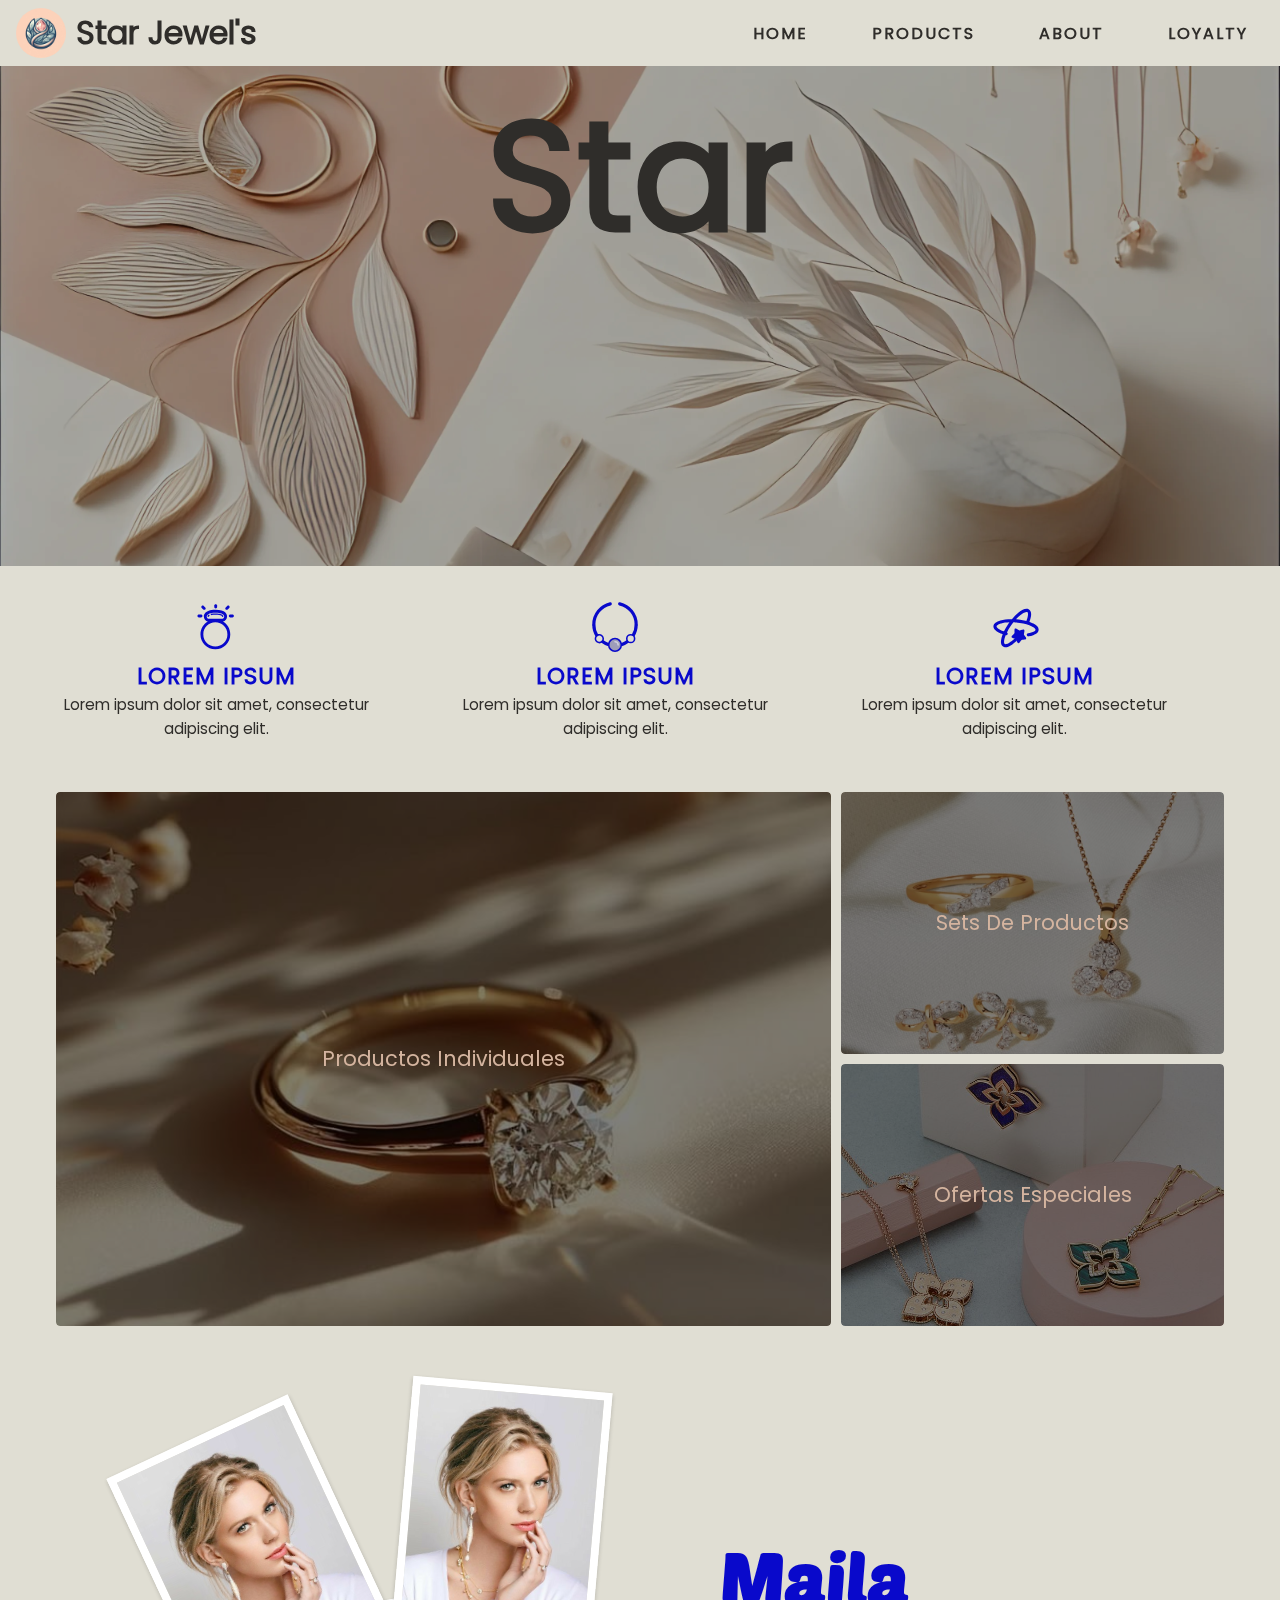
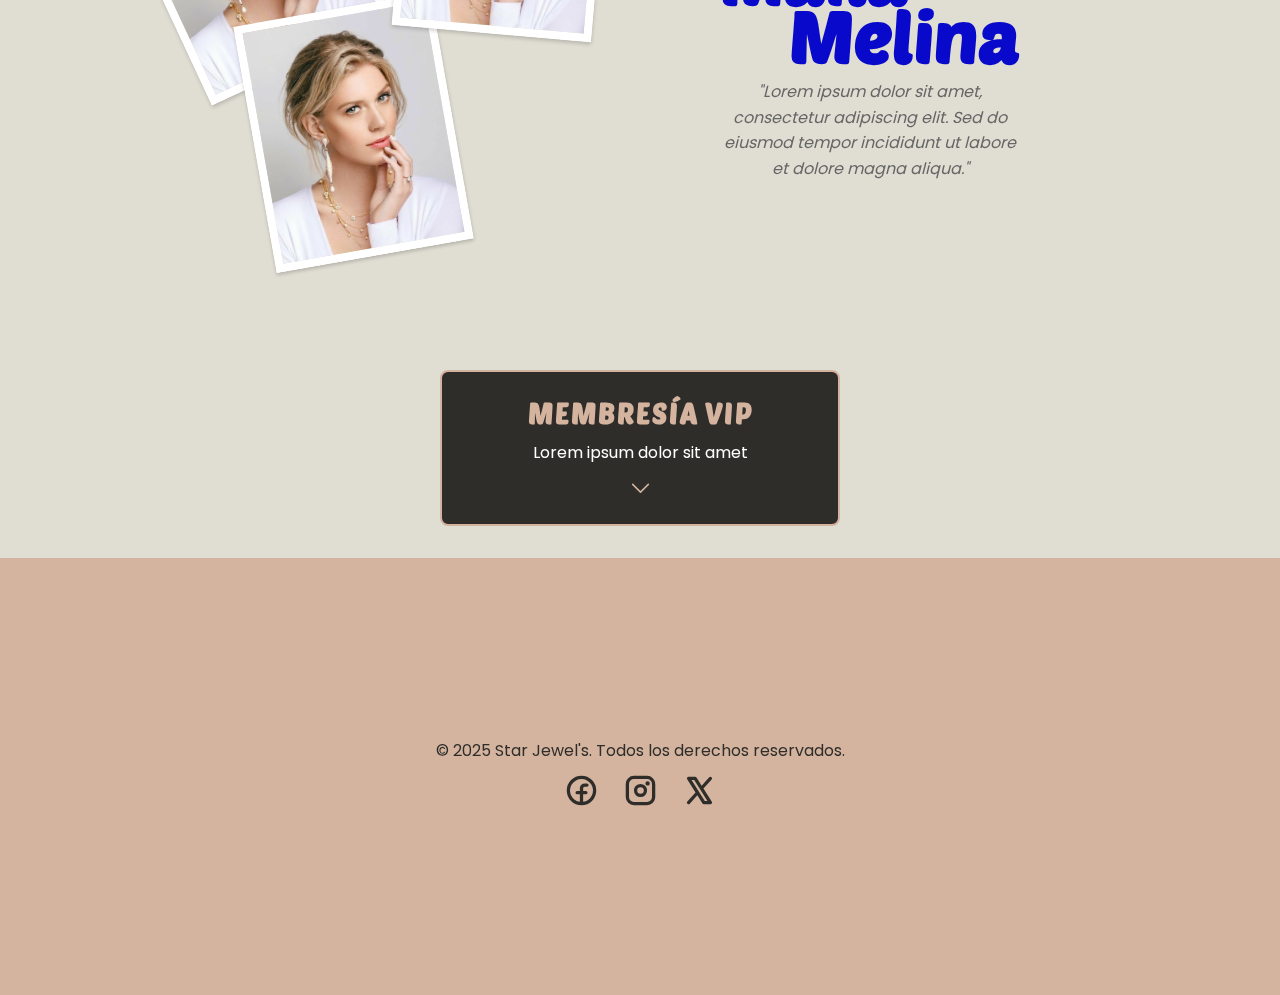
==== index.html @ e68d8ea3 "first commit" ====
<!DOCTYPE html>
<html lang="es">
	<head>
		<meta charset="UTF-8" />
		<meta name="viewport" content="width=device-width, initial-scale=1.0" />
		<meta property="og:title" content="Star Jewel's" />
		<meta property="og:description" content="Glamour at 100%" />
		<meta property="og:type" content="website" />
		<meta property="og:image" content="./assets/logo.png" />
		<link rel="icon" type="image/png" href="./assets/logo.png" />
		<link rel="apple-touch-icon" sizes="180x180" href="./assets/logo.png" />
		<link rel="stylesheet" href="style/style.css" />
		<title>Star Jewel's</title>
	</head>
	<body id="body">
		<nav class="nav">
			<a href="./index.html" class="nav-icon-wrapper">
				<img src="./assets/logo.png" class="nav-icon" />
				<h1 class="nav-title">Star Jewel's</h1>
			</a>
			<button id="toggle-btn" class="toggle-btn">
				<span class="bar"></span>
				<span class="bar"></span>
				<span class="bar"></span>
			</button>
			<ul class="nav-links">
				<li>
					<a href="#home" class="nav-link"><p>home</p></a>
				</li>
				<li>
					<a href="#products" class="nav-link"><p>products</p></a>
				</li>
				<li>
					<a href="#about" class="nav-link"><p>about</p></a>
				</li>
				<li>
					<a href="#loyalty" class="nav-link"><p>loyalty</p></a>
				</li>
			</ul>
			<div id="side-bar" class="side-bar">
				<ul class="side-bar-links">
					<li>
						<a href="#home" class="side-bar-link"><p>home</p></a>
					</li>
					<li>
						<a href="#products" class="side-bar-link"><p>products</p></a>
					</li>
					<li>
						<a href="#about" class="side-bar-link"><p>about</p></a>
					</li>
					<li>
						<a href="#loyalty" class="side-bar-link"><p>loyalty</p></a>
					</li>
				</ul>
				<hr />
				<div class="side-bar-social">
					<a href="#"
						><img
							src="./assets/facebook-logo-bold.svg"
							class="social-link"
							alt="Facebook"
					/></a>
					<a href="#"
						><img
							src="./assets/instagram-logo-bold.svg"
							class="social-link"
							alt="Instagram"
					/></a>
					<a href="#"
						><img
							src="./assets/x-logo-bold.svg"
							class="social-link"
							alt="Twitter"
					/></a>
				</div>
			</div>
		</nav>

		<header id="home" class="header">
			<div class="header-content">
				<h1 class="header-title">
					<p class="show-up-blur">Star</p>
					<p class="show-up-blur">Jewel's</p>
				</h1>

				<div class="cta-section">
					<a href="#"><button class="btn show-up-blur">Compra ahora</button></a>
					<a href="#"
						><button class="btn ghost-btn show-up-blur">Llámanos</button></a
					>
				</div>
			</div>
		</header>

		<div class="body-content">
			<section id="why-us" class="why-us">
				<div class="why-us-container">
					<div class="reason">
						<div class="card-content">
							<img src="./assets/ring.svg" class="reason-icon" />
							<h3>Lorem ipsum</h3>
							<p>Lorem ipsum dolor sit amet, consectetur adipiscing elit.</p>
						</div>
					</div>
					<div class="reason">
						<div class="card-content">
							<img src="./assets/necklace.svg" class="reason-icon" />
							<h3>Lorem ipsum</h3>
							<p>Lorem ipsum dolor sit amet, consectetur adipiscing elit.</p>
						</div>
					</div>
					<div class="reason">
						<div class="card-content">
							<img src="./assets/star-ring.svg" class="reason-icon" />
							<h3>Lorem ipsum</h3>
							<p>Lorem ipsum dolor sit amet, consectetur adipiscing elit.</p>
						</div>
					</div>
				</div>
			</section>

			<section id="products" class="products">
				<div class="products-container">
					<div class="product-type">
						<img src="./assets/jewels/3.png" class="product-type-image" />
						<div class="product-type-overlay">
							<p class="product-type-title">productos individuales</p>
						</div>
					</div>
					<div class="product-type">
						<img src="./assets/jewels/4.png" class="product-type-image" />
						<div class="product-type-overlay">
							<p class="product-type-title">sets de productos</p>
						</div>
					</div>
					<div class="product-type">
						<img src="./assets/jewels/1.png" class="product-type-image" />
						<div class="product-type-overlay">
							<p class="product-type-title">ofertas especiales</p>
						</div>
					</div>
				</div>
			</section>

			<section id="about" class="about">
				<div class="about-container">
					<div class="photo-stack">
						<img src="./assets/person.png" class="jeweler-photo" />
						<img src="./assets/person.png" class="jeweler-photo" />
						<img src="./assets/person.png" class="jeweler-photo" />
					</div>
					<div class="jeweler-info">
						<h3>
							<div>Maila</div>
							<div>Melina</div>
						</h3>
						<p class="italic">
							"Lorem ipsum dolor sit amet, consectetur adipiscing elit. Sed do
							eiusmod tempor incididunt ut labore et dolore magna aliqua."
						</p>
					</div>
				</div>
			</section>
		</div>

		<section id="loyalty" class="loyalty">
			<div class="vip-card">
				<div class="vip-header">
					<h2 class="vip-title">membresía VIP</h2>
					<span class="vip-teaser">Lorem ipsum dolor sit amet</span>
					<svg
						class="vip-toggle"
						xmlns="http://www.w3.org/2000/svg"
						fill="#d4b49f"
						viewBox="0 0 256 256"
					>
						<path
							d="M213.66,101.66l-80,80a8,8,0,0,1-11.32,0l-80-80A8,8,0,0,1,53.66,90.34L128,164.69l74.34-74.35a8,8,0,0,1,11.32,11.32Z"
						></path>
					</svg>
				</div>

				<div class="vip-content">
					<hr class="vip-divider" />
					<h3 class="vip-details-title">Lorem Ipsum</h3>
					<p class="vip-details-text">
						Lorem ipsum dolor sit amet, consectetur adipiscing elit. Sed do
						eiusmod tempor incididunt ut labore et dolore magna aliqua.
					</p>
					<ul class="vip-benefits">
						<li>Lorem ipsum dolor sit amet</li>
						<li>Consectetur adipiscing elit</li>
						<li>Sed do eiusmod tempor</li>
						<li>Ut labore et dolore magna</li>
					</ul>
					<button class="vip-join-btn">Lorem Ipsum</button>
				</div>
			</div>
		</section>

		<footer class="footer">
			<div class="footer-content">
				<p>© 2025 Star Jewel's. Todos los derechos reservados.</p>
				<div class="social-media">
					<a href="#"
						><img
							src="./assets/facebook-logo-bold.svg"
							class="social-link"
							alt="Facebook"
					/></a>
					<a href="#"
						><img
							src="./assets/instagram-logo-bold.svg"
							class="social-link"
							alt="Instagram"
					/></a>
					<a href="#"
						><img
							src="./assets/x-logo-bold.svg"
							class="social-link"
							alt="Twitter"
					/></a>
				</div>
			</div>
		</footer>

		<script src="js/main.js"></script>
	</body>
</html>
---- style/style.css ----
@charset "UTF-8";
* {
  margin: 0;
  padding: 0;
  outline: none;
  box-sizing: border-box;
  border: none;
  transition: all 0.3s;
  list-style: none;
  text-decoration: none;
  font-family: "Poppins";
}

@font-face {
  font-family: "Poppins";
  src: url("../typography/Poppins-Regular.ttf") format("truetype");
  font-weight: 400;
}
@font-face {
  font-family: "PoetsenOne";
  src: url("../typography/PoetsenOne-Regular.ttf") format("truetype");
  font-weight: 400;
}
.important-text {
  color: #0909cb;
}

.bold {
  font-weight: 600;
}

.italic {
  font-style: italic;
}

.underline {
  text-decoration: underline;
}

.hidden {
  opacity: 0;
  scale: 0.8;
}

.shown {
  opacity: 1;
  scale: 1;
}

hr {
  width: 100%;
  background-color: #2f2d2a;
  height: 2px;
}

body {
  background-color: #e0ded3;
}

.body-content {
  padding: 1rem;
  max-width: 1200px;
  margin: auto;
  display: grid;
  grid-template-columns: 1fr;
  color: black;
  gap: 50px;
  margin-top: 20px;
}

a {
  color: #0909cb;
}

.btn {
  padding: 0.5rem 1.6rem;
  border-radius: 4px;
  border: solid 2px #2f2d2a;
  background: #2f2d2a;
  font-size: 1rem;
  cursor: pointer;
  width: 100%;
  min-width: 200px;
  letter-spacing: 2px;
  text-transform: uppercase;
  color: #d4b49f;
  text-align: center;
  font-weight: 600;
  position: relative;
  overflow: hidden;
  transition: all 0.3s ease;
}
.btn:active {
  transform: scale(0.95);
  box-shadow: none;
}
.btn:after {
  content: "";
  position: absolute;
  top: 50%;
  left: 50%;
  width: 0;
  height: 0;
  background: rgba(212, 180, 159, 0.2);
  border-radius: 50%;
  transform: translate(-50%, -50%);
  transition: width 0.4s ease, height 0.4s ease;
}
.btn:hover:after {
  width: 300px;
  height: 300px;
  pointer-events: none;
}
.btn:hover {
  translate: 0px -5px;
}

.ghost-btn {
  background: transparent;
  backdrop-filter: blur(10px);
  border: solid 2px #2f2d2a;
  color: #2f2d2a;
  transition: all 0.3s ease;
}
.ghost-btn:hover {
  background: #2f2d2a;
  color: #d4b49f;
  transform: translateY(-2px);
}
.ghost-btn:active {
  transform: scale(0.95);
  box-shadow: none;
}

section {
  text-align: center;
}

.card {
  border-radius: 4px;
  box-shadow: 0 4px 20px rgba(9, 9, 203, 0.3);
  background: rgba(245, 245, 245, 0.5);
  overflow: hidden;
  border: solid 1px rgba(9, 9, 203, 0.4);
}
.card .card-content {
  position: relative;
  padding: 1rem;
  gap: 10px;
  display: flex;
  flex-direction: column;
}
.card::after {
  content: "✿";
  position: absolute;
  bottom: 0;
  right: 10px;
  font-size: 8rem;
  color: rgba(9, 9, 203, 0.1);
  pointer-events: none;
  line-height: 1;
  transform: translateY(25%);
  z-index: -1;
  opacity: 0;
  transition: opacity 0.3s ease;
}
.card:hover {
  transform: translateY(-5px);
  box-shadow: 0 4px 20px rgba(9, 9, 203, 0.8);
}
.card:hover::before, .card:hover::after {
  opacity: 1;
}

.show-up-blur {
  animation: showUpBlurAnimation 1.5s forwards;
}

@keyframes showUpBlurAnimation {
  0% {
    filter: blur(15px);
    transform: translateY(300vh);
  }
  80% {
    transform: translateY(0px);
  }
  to {
    filter: blur(0px);
    transform: translateY(0px);
  }
}
.blur-in {
  animation: blurIn 1.5s forwards;
}

@keyframes blurIn {
  0% {
    filter: blur(0px);
  }
  to {
    filter: blur(8px);
  }
}
.nav {
  position: sticky;
  top: 0;
  z-index: 1000;
  padding: 0.5rem 1rem;
  display: flex;
  justify-content: space-between;
  align-items: center;
  width: 100%;
  background: #e0ded3;
  font-weight: bold;
}

.nav-icon-wrapper {
  display: flex;
  gap: 10px;
  align-items: center;
}
.nav-icon-wrapper:hover .nav-title {
  color: white;
}

.nav-icon {
  width: 40px;
  border-radius: 100vh;
}
@media screen and (min-width: 700px) {
  .nav-icon {
    width: 50px;
  }
}

.nav-title {
  color: #2f2d2a;
  font-size: 2rem;
}

.nav-links {
  display: none;
}
@media screen and (min-width: 700px) {
  .nav-links {
    display: flex;
    gap: 2rem;
    letter-spacing: 2px;
    text-transform: uppercase;
    align-items: center;
  }
  .nav-links p {
    color: #2f2d2a;
    position: relative;
  }
  .nav-links p:hover {
    color: white;
  }
  .nav-links p::after {
    content: "";
    position: absolute;
    bottom: -5px;
    left: 0;
    width: 0;
    height: 2px;
    background-color: white;
    transition: width 0.3s ease;
  }
  .nav-links p:hover::after {
    width: 100%;
  }
}

@media screen and (min-width: 700px) {
  .nav-link {
    padding: 0.5rem 1rem;
    display: flex;
    gap: 10px;
    border-radius: 100vh;
  }
}

.side-bar {
  display: flex;
  flex-direction: column;
  justify-content: center;
  position: fixed;
  top: 0;
  left: 0;
  width: 100%;
  height: 100vh;
  transform: translateX(-200%);
  padding: 1rem;
  background-color: #d4b49f;
  filter: opacity(0.9);
  backdrop-filter: blur(5px);
  z-index: -1;
  gap: 50px;
}

.side-bar-links {
  display: flex;
  width: 100%;
  flex-direction: column;
  justify-content: center;
  gap: 25px;
  align-items: center;
  text-transform: uppercase;
  letter-spacing: 3px;
}

.side-bar-link {
  display: flex;
  gap: 10px;
  align-items: center;
  color: #2f2d2a;
  font-size: 1.5rem;
}
.side-bar-link:hover {
  color: #0909cb;
}

.side-bar-social {
  display: flex;
  width: 100%;
  justify-content: center;
  gap: 15px;
}

.social-link {
  width: 50px;
}

.toggle-btn {
  background: none;
  display: flex;
  cursor: pointer;
  flex-direction: column;
  justify-content: space-around;
  width: 35px;
  height: 30px;
  padding: 5px;
  border-radius: 5px;
}
@media screen and (min-width: 700px) {
  .toggle-btn {
    display: none;
  }
}
.toggle-btn .bar {
  height: 2px;
  width: 100%;
  background-color: #2f2d2a;
  border-radius: 2px;
  transition: transform 0.4s ease, opacity 0.2s ease;
}
.toggle-btn.toggled .bar:first-child {
  transform: rotate(45deg) translate(5px, 5px);
  background-color: #2f2d2a;
}
.toggle-btn.toggled .bar:last-child {
  transform: rotate(-45deg) translate(5px, -5px);
  background-color: #2f2d2a;
}
.toggle-btn.toggled .bar:nth-child(2) {
  opacity: 0;
  background-color: #2f2d2a;
}

.header {
  background: url(../assets/header.png);
  background-color: rgba(0, 0, 0, 0.3);
  background-blend-mode: multiply;
  background-size: cover;
  background-position: center;
  background-repeat: no-repeat;
  position: relative;
  overflow: hidden;
  aspect-ratio: 10/16;
}
@media screen and (min-width: 700px) {
  .header {
    aspect-ratio: 64/25;
  }
}

.header-content {
  position: relative;
  width: 100%;
  height: 100%;
  display: flex;
  justify-content: center;
  align-items: center;
}

.header-title {
  position: absolute;
  color: #2f2d2a;
  font-size: 25vw;
  text-align: center;
  line-height: 0.8;
  top: 15%;
}
.header-title :last-child {
  animation-delay: 0.2s;
  filter: blur(15px);
  transform: translateY(300vh);
}
@media screen and (min-width: 700px) {
  .header-title {
    font-size: 12vw;
    transform: none;
    top: 10%;
  }
}

.cta-section {
  display: flex;
  flex-direction: column;
  gap: 5px;
  position: absolute;
  width: 100%;
  max-width: 600px;
  padding: 1rem;
  bottom: 60px;
}
.cta-section .btn {
  animation-delay: 0.4s;
  filter: blur(15px);
  transform: translateY(300vh);
}
.cta-section .ghost-btn {
  animation-delay: 0.6s;
  filter: blur(15px);
  transform: translateY(300vh);
}
@media screen and (min-width: 700px) {
  .cta-section {
    display: flex;
    justify-content: center;
    align-items: center;
    flex-direction: row;
    top: unset;
  }
}

.section-title {
  color: #2f2d2a;
  text-transform: uppercase;
  font-size: 2.5rem;
  margin-top: 2rem;
}

.why-us-container {
  display: grid;
  grid-template-columns: repeat(1, 1fr);
  gap: 30px;
}
@media screen and (min-width: 700px) {
  .why-us-container {
    grid-template-columns: repeat(3, 1fr);
  }
}

.reason {
  color: #2f2d2a;
  display: flex;
  flex-direction: column;
  justify-content: center;
}
.reason .reason-icon {
  width: 50px;
}
.reason h3 {
  font-size: 1.4rem;
  color: #0909cb;
  text-transform: uppercase;
  letter-spacing: 1px;
}
.reason p {
  font-size: 0.95rem;
  color: #2f2d2a;
  line-height: 1.6;
}
@media screen and (min-width: 700px) {
  .reason {
    max-width: 320px;
  }
}

.products-container {
  display: grid;
  grid-template-columns: repeat(2, 1fr);
  gap: 5px;
  width: 100%;
}
.products-container .product-type:first-child {
  grid-column: span 2;
}
@media screen and (min-width: 700px) {
  .products-container {
    gap: 10px;
    grid-template-columns: repeat(3, 1fr);
    grid-template-rows: repeat(2, 1fr);
  }
  .products-container .product-type:first-child {
    grid-column: span 2;
    grid-row: span 2;
  }
  .products-container .product-type:last-child {
    grid-column: 3;
  }
}

.product-type {
  position: relative;
  border-radius: 4px;
  overflow: hidden;
}
.product-type:hover .product-type-image {
  transform: scale(1.3);
}
.product-type:hover .product-type-overlay {
  cursor: pointer;
  backdrop-filter: blur(5px);
}
.product-type:hover .product-type-title {
  font-size: 2rem;
}

.product-type-image {
  border-radius: 4px;
  width: 100%;
  height: 100%;
  object-fit: cover;
  aspect-ratio: 3/2;
}

.product-type-overlay {
  border-radius: 4px;
  position: absolute;
  top: 0;
  left: 0;
  width: 100%;
  height: 100%;
  background-color: rgba(0, 0, 0, 0.5);
  display: flex;
  justify-content: center;
  align-items: center;
}

.product-type-title {
  color: #d4b49f;
  font-size: 1.3rem;
  text-transform: capitalize;
}

.about {
  padding: 2rem;
}

.about-container {
  display: flex;
  flex-direction: column;
  gap: 2rem;
  align-items: center;
  position: relative;
}
@media (min-width: 700px) {
  .about-container {
    flex-direction: row;
  }
}

.photo-stack {
  width: 100%;
  max-width: 600px;
  position: relative;
}

.jeweler-photo {
  width: 100%;
  border: 8px solid white;
  box-shadow: 0 2px 4px rgba(0, 0, 0, 0.2);
  aspect-ratio: 4/5;
  object-fit: cover;
  object-position: top;
  position: relative;
}
.jeweler-photo:first-child {
  transform: rotate(-25deg) translateX(-20%);
  z-index: 1;
}
.jeweler-photo:nth-child(2) {
  transform: rotate(5deg) translate(5%, -10%);
  z-index: 2;
}
.jeweler-photo:last-child {
  transform: rotate(-10deg) translate(-12%, -25%);
  z-index: 1;
}
.jeweler-photo:hover {
  transform: rotate(0deg) scale(1.2);
  box-shadow: 0 5px 10px rgba(0, 0, 0, 0.4);
  z-index: 3;
}
@media screen and (min-width: 700px) {
  .jeweler-photo {
    max-width: 200px;
  }
}

.jeweler-info {
  max-width: 300px;
}
.jeweler-info h3 {
  margin-bottom: 1rem;
  color: #0909cb;
  position: relative;
  font-size: 4.5rem;
  line-height: 0.8;
}
.jeweler-info h3 :first-child {
  text-align: left;
  font-family: "PoetsenOne";
}
.jeweler-info h3 :last-child {
  text-align: right;
  font-family: "PoetsenOne";
}
.jeweler-info p {
  font-size: 1rem;
  color: #666;
  line-height: 1.6;
}

.loyalty {
  display: flex;
  justify-content: center;
  align-items: center;
}

.vip-card {
  width: 100%;
  max-width: 400px;
  border-radius: 8px;
  border: 2px solid #d4b49f;
  background: #2f2d2a;
  overflow: hidden;
}

.vip-header {
  display: flex;
  justify-content: center;
  align-items: center;
  flex-direction: column;
  gap: 10px;
  padding: 1.5rem;
  cursor: pointer;
}

.vip-title {
  font-family: "PoetsenOne";
  font-size: 1.75rem;
  color: #d4b49f;
  text-transform: uppercase;
  letter-spacing: 2px;
}

.vip-teaser {
  font-size: 1rem;
  color: white;
}

.vip-toggle {
  width: 25px;
  height: 25px;
}
.vip-toggle.active {
  transform: rotate(180deg);
}

.vip-content {
  max-height: 0;
  overflow: hidden;
  transition: max-height 0.3s ease;
  background: #2f2d2a;
  position: relative;
}
.vip-content.active {
  max-height: 1000px;
  transition: max-height 1s ease;
}

.vip-divider {
  background: #d4b49f;
}

.vip-details-title {
  font-family: "PoetsenOne";
  font-size: 1.5rem;
  color: #d4b49f;
  padding-block: 1rem;
}

.vip-details-text {
  font-size: 0.95rem;
  color: white;
  padding: 0 1.5rem;
  margin-bottom: 1rem;
}

.vip-benefits {
  list-style: none;
  padding: 0 1.5rem;
  margin-bottom: 1.5rem;
}

.vip-benefits li {
  font-size: 0.9rem;
  color: white;
  margin-bottom: 0.5rem;
  position: relative;
}
.vip-benefits li::before {
  content: "✦";
  color: #d4b49f;
  position: absolute;
  left: 0;
}

.vip-join-btn {
  width: calc(100% - 3rem);
  margin: 0 auto 1.5rem;
  padding: 0.75rem;
  font-size: 1rem;
  color: #2f2d2a;
  background: #d4b49f;
  border: none;
  border-radius: 4px;
  cursor: pointer;
  text-transform: uppercase;
  font-weight: 600;
}
.vip-join-btn:hover {
  opacity: 0.8;
}

@media (min-width: 769px) {
  .vip-card:hover {
    box-shadow: 0 8px 20px rgba(212, 175, 55, 0.2); /* Sombra dorada sutil */
  }
}
.footer {
  margin-top: 2rem;
  background: #d4b49f;
  color: #2f2d2a;
  padding: 20px;
  text-align: center;
  padding-block: 20vh;
}
.footer .social-media {
  margin-top: 10px;
}
.footer .social-media a {
  margin: 0 10px;
}
.footer .social-media a .social-link {
  width: 35px;
}

/*# sourceMappingURL=style.css.map */
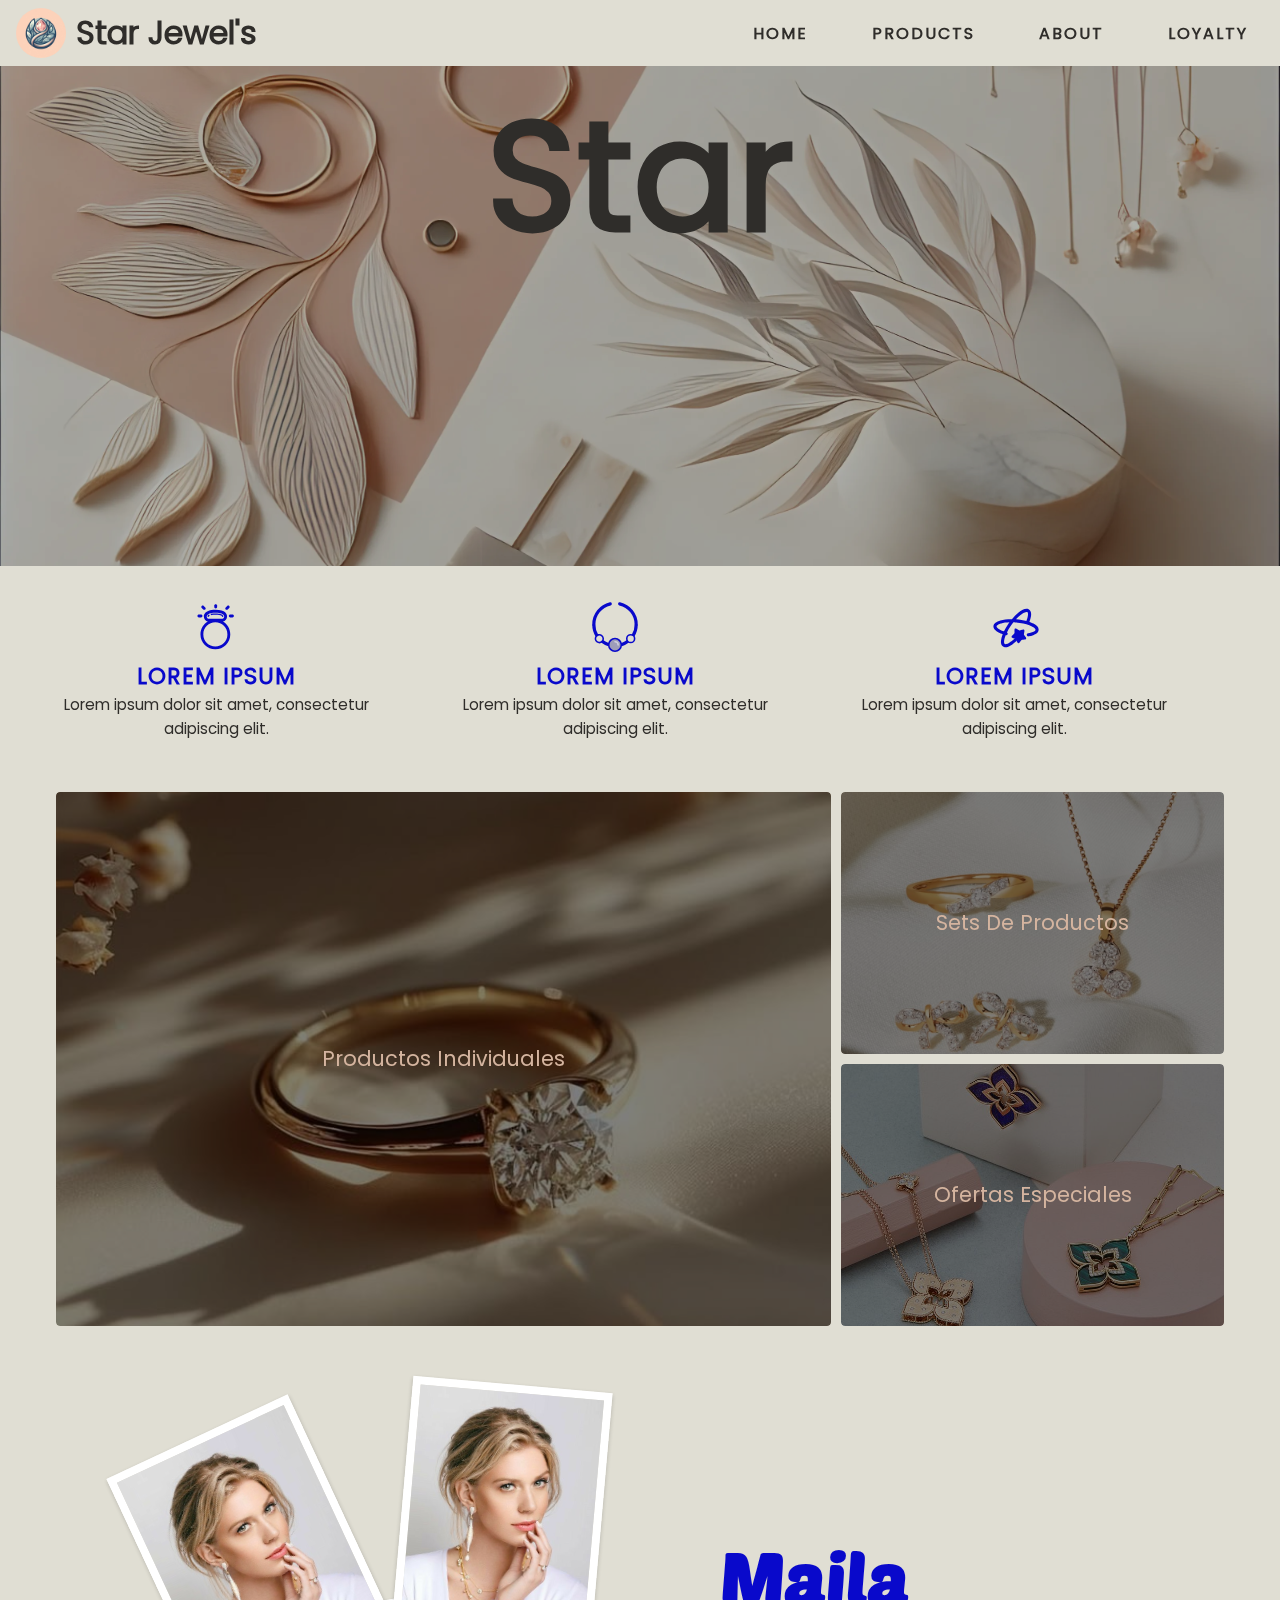
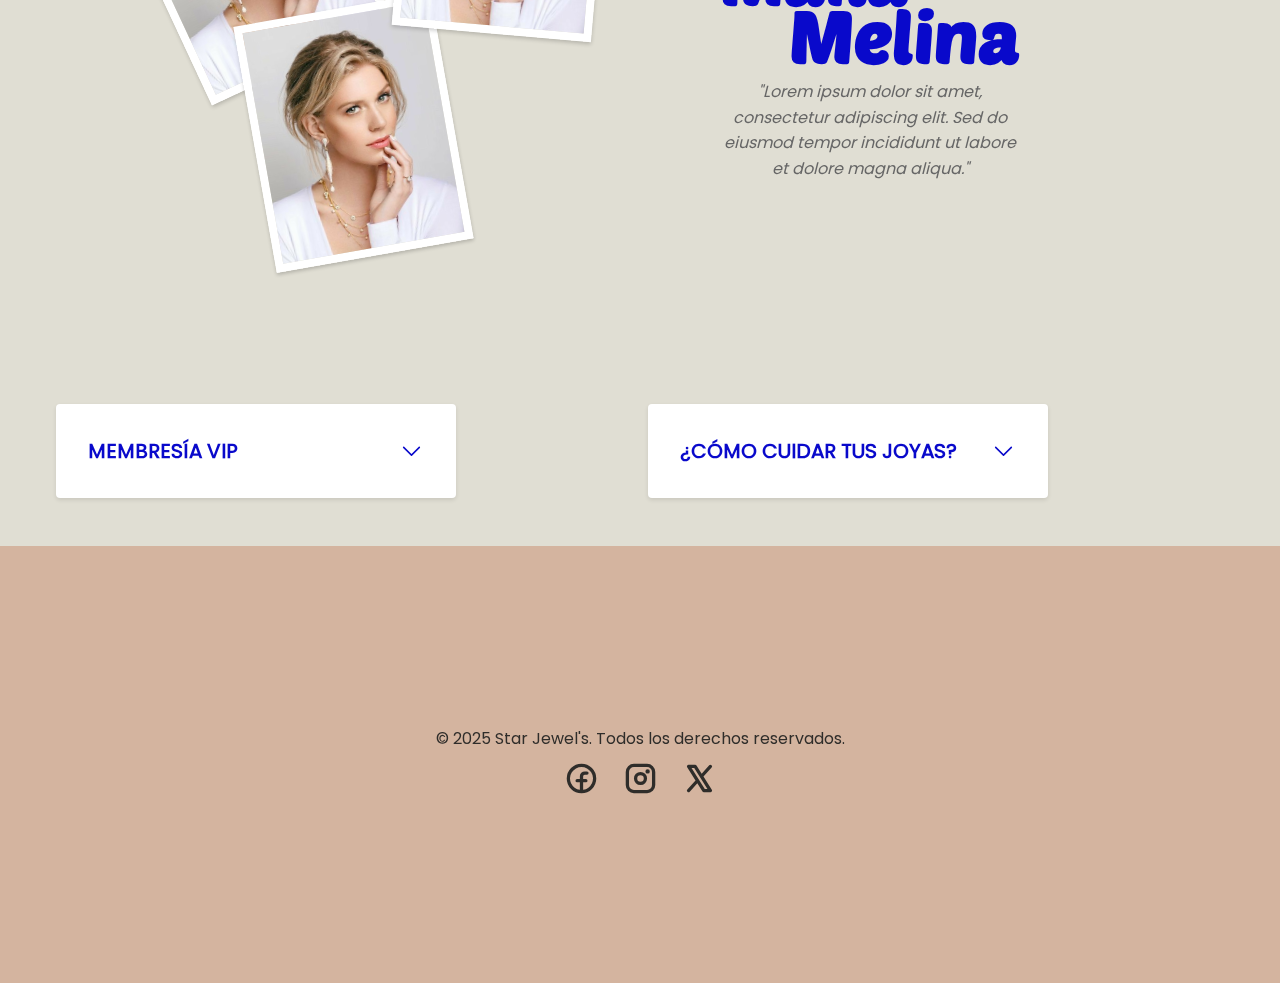
==== commit 597e1c51: "Added how to section" ====
--- a/index.html
+++ b/index.html
@@ -161,42 +161,93 @@
 					</div>
 				</div>
 			</section>
+
+			<div class="two-columns">
+				<section id="loyalty" class="accordion-section">
+					<div class="accordion-card">
+						<div class="accordion-header">
+							<h2 class="accordion-title">membresía VIP</h2>
+							<svg
+								class="accordion-toggle"
+								xmlns="http://www.w3.org/2000/svg"
+								fill="#d4b49f"
+								viewBox="0 0 256 256"
+							>
+								<path
+									d="M213.66,101.66l-80,80a8,8,0,0,1-11.32,0l-80-80A8,8,0,0,1,53.66,90.34L128,164.69l74.34-74.35a8,8,0,0,1,11.32,11.32Z"
+								></path>
+							</svg>
+						</div>
+						<div class="accordion-content">
+							<hr class="accordion-divider" />
+							<h3 class="vip-details-title">Lorem Ipsum</h3>
+							<p class="vip-details-text">
+								Lorem ipsum dolor sit amet, consectetur adipiscing elit. Sed do
+								eiusmod tempor incididunt ut labore et dolore magna aliqua.
+							</p>
+							<ul class="vip-benefits">
+								<li>Lorem ipsum dolor sit amet</li>
+								<li>Consectetur adipiscing elit</li>
+								<li>Sed do eiusmod tempor</li>
+								<li>Ut labore et dolore magna</li>
+							</ul>
+							<button class="vip-join-btn">Lorem Ipsum</button>
+						</div>
+					</div>
+				</section>
+
+				<section class="accordion-section">
+					<div class="accordion-card">
+						<div class="accordion-header">
+							<h2 class="accordion-title">¿Cómo cuidar tus joyas?</h2>
+							<svg
+								class="accordion-toggle"
+								xmlns="http://www.w3.org/2000/svg"
+								fill="#d4b49f"
+								viewBox="0 0 256 256"
+							>
+								<path
+									d="M213.66,101.66l-80,80a8,8,0,0,1-11.32,0l-80-80A8,8,0,0,1,53.66,90.34L128,164.69l74.34-74.35a8,8,0,0,1,11.32,11.32Z"
+								></path>
+							</svg>
+						</div>
+						<div class="accordion-content">
+							<hr class="accordion-divider" />
+							<div class="care-tips">
+								<div class="care-tip">
+									<h3>Limpieza</h3>
+									<p>
+										Limpia tus joyas con un paño suave y agua tibia con jabón
+										neutro. Evita productos químicos agresivos.
+									</p>
+								</div>
+								<div class="care-tip">
+									<h3>Guardado</h3>
+									<p>
+										Almacena cada pieza por separado en bolsitas de tela o
+										estuches para evitar rayaduras y enredos.
+									</p>
+								</div>
+								<div class="care-tip">
+									<h3>Uso</h3>
+									<p>
+										Ponte las joyas después de aplicar perfumes o cremas.
+										Quítatelas antes de nadar o hacer ejercicio.
+									</p>
+								</div>
+								<div class="care-tip">
+									<h3>Mantenimiento</h3>
+									<p>
+										Revisa regularmente cierres y engastes. Lleva tus joyas a un
+										profesional para pulido anual.
+									</p>
+								</div>
+							</div>
+						</div>
+					</div>
+				</section>
+			</div>
 		</div>
-
-		<section id="loyalty" class="loyalty">
-			<div class="vip-card">
-				<div class="vip-header">
-					<h2 class="vip-title">membresía VIP</h2>
-					<span class="vip-teaser">Lorem ipsum dolor sit amet</span>
-					<svg
-						class="vip-toggle"
-						xmlns="http://www.w3.org/2000/svg"
-						fill="#d4b49f"
-						viewBox="0 0 256 256"
-					>
-						<path
-							d="M213.66,101.66l-80,80a8,8,0,0,1-11.32,0l-80-80A8,8,0,0,1,53.66,90.34L128,164.69l74.34-74.35a8,8,0,0,1,11.32,11.32Z"
-						></path>
-					</svg>
-				</div>
-
-				<div class="vip-content">
-					<hr class="vip-divider" />
-					<h3 class="vip-details-title">Lorem Ipsum</h3>
-					<p class="vip-details-text">
-						Lorem ipsum dolor sit amet, consectetur adipiscing elit. Sed do
-						eiusmod tempor incididunt ut labore et dolore magna aliqua.
-					</p>
-					<ul class="vip-benefits">
-						<li>Lorem ipsum dolor sit amet</li>
-						<li>Consectetur adipiscing elit</li>
-						<li>Sed do eiusmod tempor</li>
-						<li>Ut labore et dolore magna</li>
-					</ul>
-					<button class="vip-join-btn">Lorem Ipsum</button>
-				</div>
-			</div>
-		</section>
 
 		<footer class="footer">
 			<div class="footer-content">
--- a/style/style.css
+++ b/style/style.css
@@ -367,6 +367,17 @@
   background-color: #2f2d2a;
 }
 
+.two-columns {
+  display: grid;
+  grid-template-columns: 1fr;
+  gap: 15px;
+}
+@media screen and (min-width: 768px) {
+  .two-columns {
+    grid-template-columns: repeat(2, 1fr);
+  }
+}
+
 .header {
   background: url(../assets/header.png);
   background-color: rgba(0, 0, 0, 0.3);
@@ -634,108 +645,102 @@
   line-height: 1.6;
 }
 
-.loyalty {
+.accordion-section {
+  width: 100%;
+}
+
+.accordion-card {
+  width: 100%;
+  max-width: 400px;
+  background-color: #ffffff;
+  padding: 1rem;
+  border-radius: 4px;
+  box-shadow: 0 2px 4px rgba(0, 0, 0, 0.1);
+  overflow: hidden;
+}
+
+.accordion-header {
   display: flex;
   justify-content: center;
   align-items: center;
-}
-
-.vip-card {
-  width: 100%;
-  max-width: 400px;
-  border-radius: 8px;
-  border: 2px solid #d4b49f;
-  background: #2f2d2a;
-  overflow: hidden;
-}
-
-.vip-header {
-  display: flex;
-  justify-content: center;
-  align-items: center;
-  flex-direction: column;
-  gap: 10px;
-  padding: 1.5rem;
+  justify-content: space-between;
+  padding: 1rem;
   cursor: pointer;
 }
 
-.vip-title {
-  font-family: "PoetsenOne";
-  font-size: 1.75rem;
-  color: #d4b49f;
+.accordion-title {
+  color: #0909cb;
+  text-align: center;
+  font-weight: 600;
+  margin: 0;
   text-transform: uppercase;
-  letter-spacing: 2px;
-}
-
-.vip-teaser {
-  font-size: 1rem;
-  color: white;
-}
-
-.vip-toggle {
+  font-size: 1.25rem;
+}
+
+.accordion-toggle {
   width: 25px;
   height: 25px;
-}
-.vip-toggle.active {
+  fill: #0909cb;
+}
+.accordion-toggle.active {
   transform: rotate(180deg);
 }
 
-.vip-content {
+.accordion-content {
   max-height: 0;
   overflow: hidden;
   transition: max-height 0.3s ease;
-  background: #2f2d2a;
-  position: relative;
-}
-.vip-content.active {
+  padding: 0 1rem;
+}
+.accordion-content.active {
   max-height: 1000px;
   transition: max-height 1s ease;
 }
 
-.vip-divider {
-  background: #d4b49f;
+.accordion-divider {
+  background: #0909cb;
+  height: 1px;
+  border: none;
+  margin: 1rem 0;
 }
 
 .vip-details-title {
-  font-family: "PoetsenOne";
-  font-size: 1.5rem;
-  color: #d4b49f;
-  padding-block: 1rem;
+  color: #0909cb;
+  margin-bottom: 10px;
 }
 
 .vip-details-text {
-  font-size: 0.95rem;
-  color: white;
-  padding: 0 1.5rem;
+  color: #666666;
+  line-height: 1.5;
   margin-bottom: 1rem;
 }
 
 .vip-benefits {
   list-style: none;
-  padding: 0 1.5rem;
+  padding: 0;
   margin-bottom: 1.5rem;
 }
-
 .vip-benefits li {
-  font-size: 0.9rem;
-  color: white;
+  color: #666666;
+  line-height: 1.5;
   margin-bottom: 0.5rem;
   position: relative;
+  padding-left: 1.5rem;
 }
 .vip-benefits li::before {
   content: "✦";
-  color: #d4b49f;
+  color: #0909cb;
   position: absolute;
   left: 0;
 }
 
 .vip-join-btn {
-  width: calc(100% - 3rem);
-  margin: 0 auto 1.5rem;
+  width: calc(100% - 2rem);
+  margin: 0 auto 1rem;
   padding: 0.75rem;
   font-size: 1rem;
-  color: #2f2d2a;
-  background: #d4b49f;
+  color: #ffffff;
+  background: #0909cb;
   border: none;
   border-radius: 4px;
   cursor: pointer;
@@ -746,9 +751,30 @@
   opacity: 0.8;
 }
 
+.care-tips {
+  display: flex;
+  flex-direction: column;
+  gap: 10px;
+}
+
+.care-tip {
+  box-shadow: none;
+  background: none;
+}
+.care-tip h3 {
+  margin-bottom: 10px;
+  font-weight: 600;
+  color: #0909cb;
+}
+.care-tip p {
+  color: #666666;
+  line-height: 1.5;
+  margin-bottom: 1rem;
+}
+
 @media (min-width: 769px) {
-  .vip-card:hover {
-    box-shadow: 0 8px 20px rgba(212, 175, 55, 0.2); /* Sombra dorada sutil */
+  .accordion-card:hover {
+    box-shadow: 0 4px 8px rgba(0, 0, 0, 0.15);
   }
 }
 .footer {
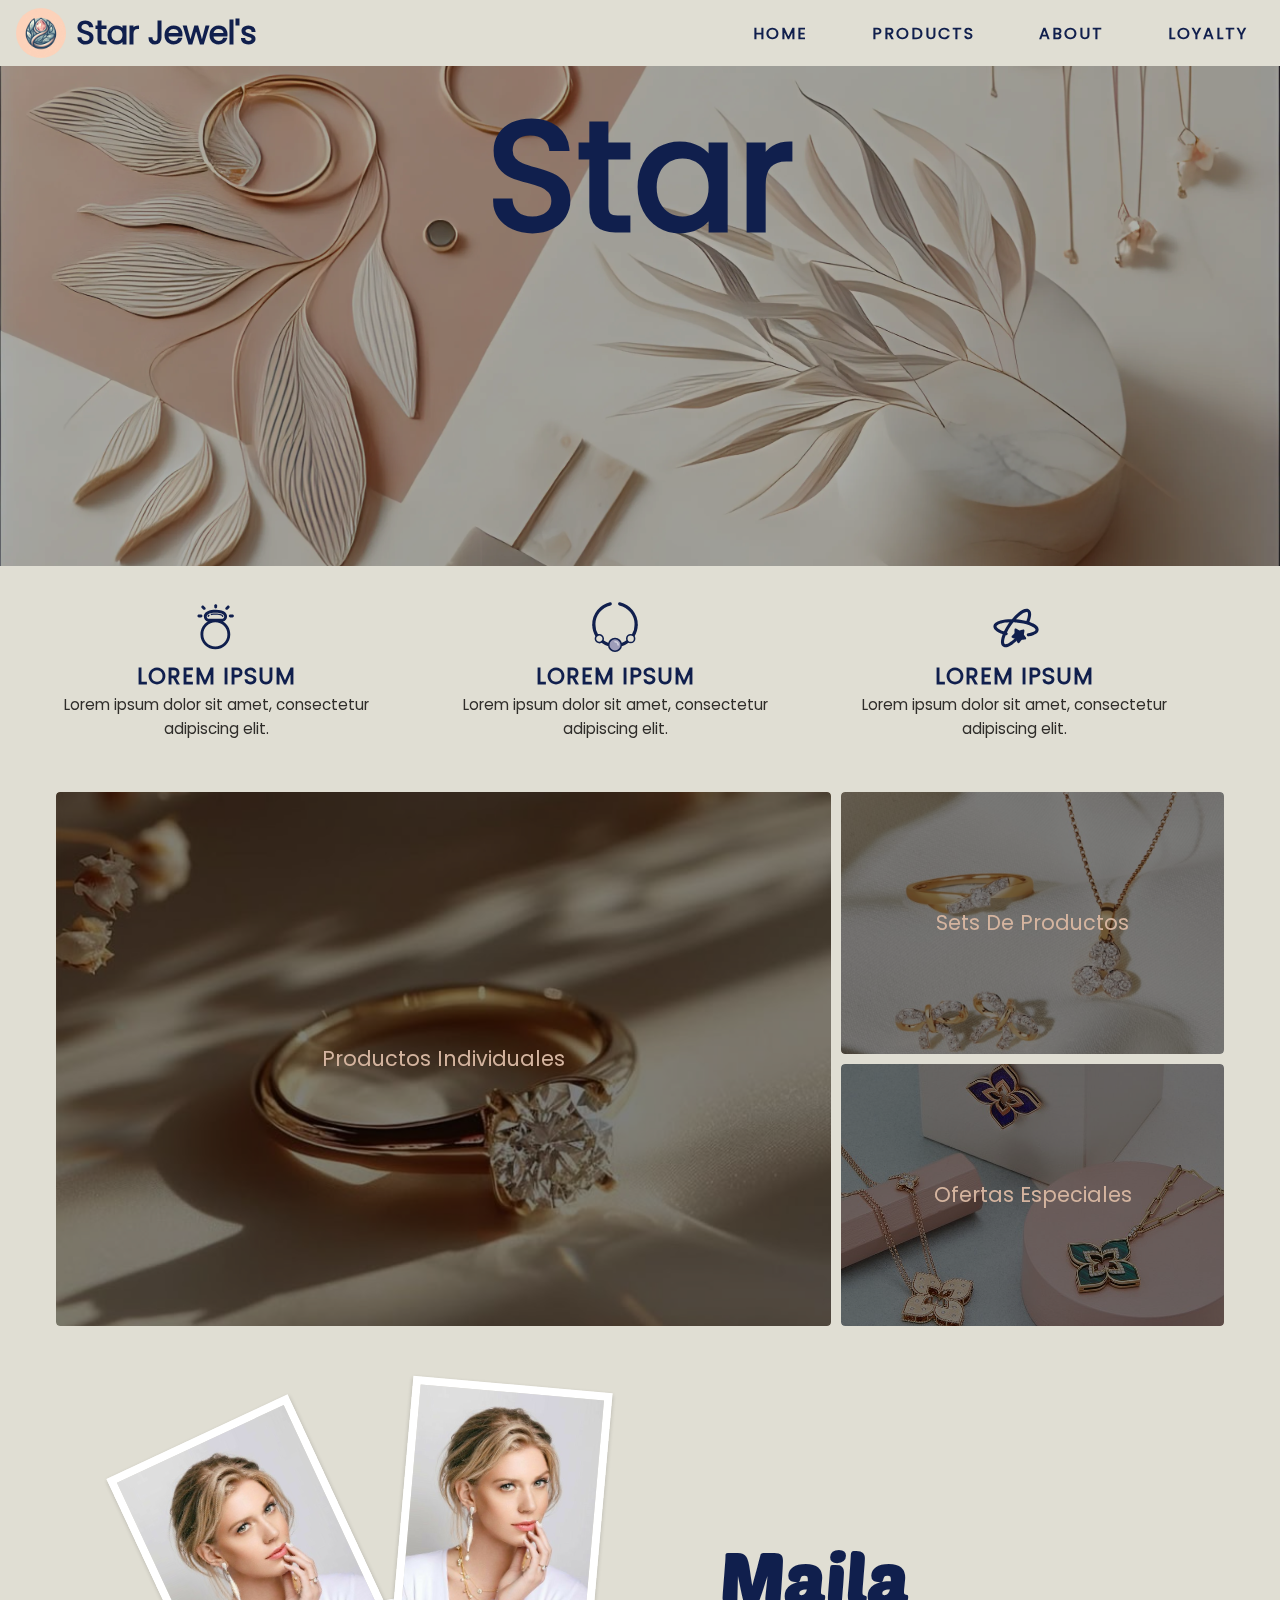
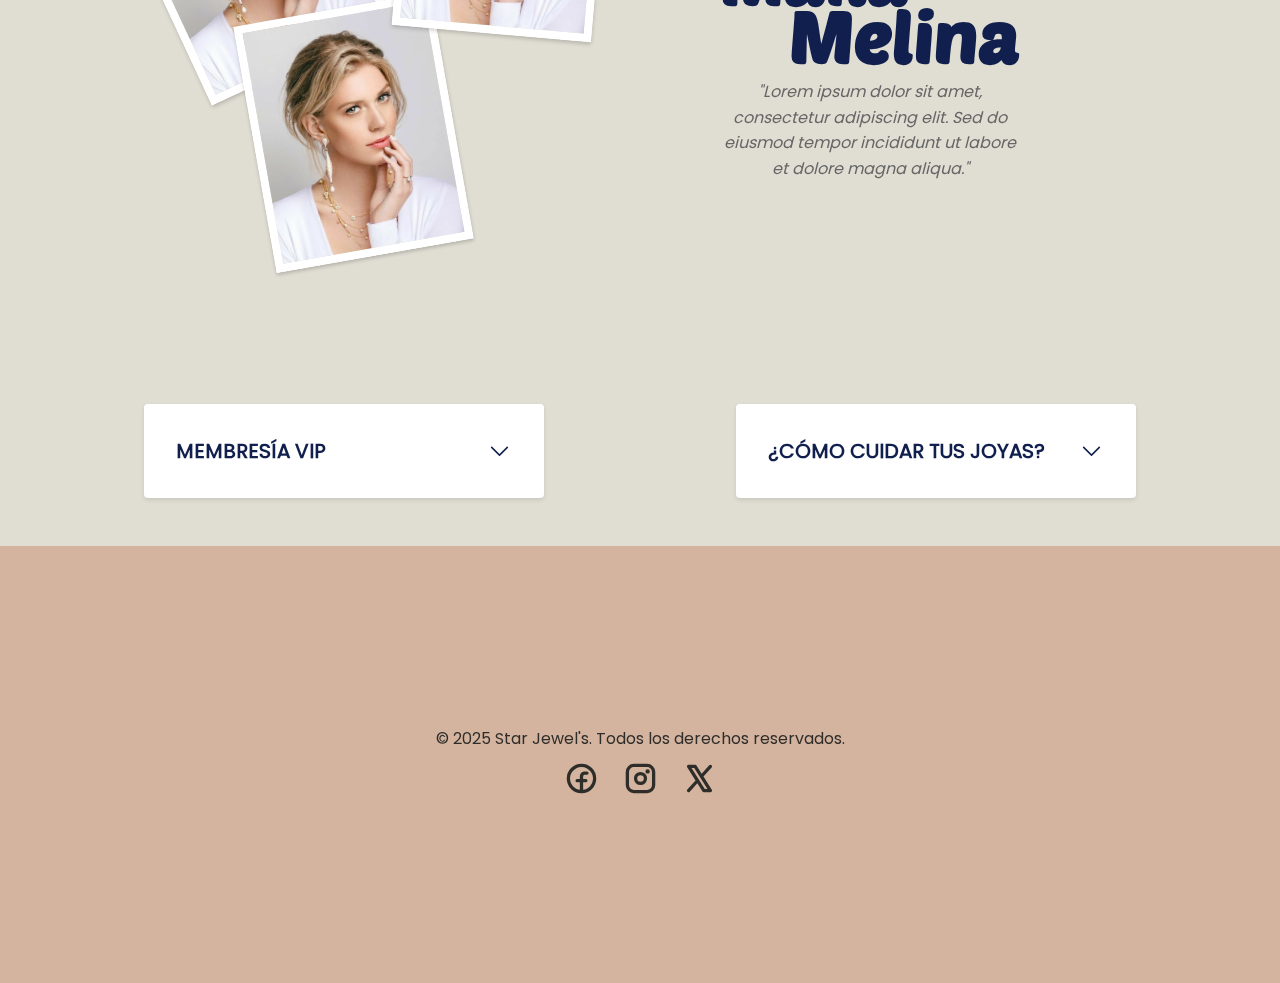
==== commit 80d9e394: "Minor changes" ====
--- a/index.html
+++ b/index.html
@@ -190,6 +190,7 @@
 								<li>Consectetur adipiscing elit</li>
 								<li>Sed do eiusmod tempor</li>
 								<li>Ut labore et dolore magna</li>
+								<li>Ut labore et dolore magna</li>
 							</ul>
 							<button class="vip-join-btn">Lorem Ipsum</button>
 						</div>
@@ -229,13 +230,6 @@
 									</p>
 								</div>
 								<div class="care-tip">
-									<h3>Uso</h3>
-									<p>
-										Ponte las joyas después de aplicar perfumes o cremas.
-										Quítatelas antes de nadar o hacer ejercicio.
-									</p>
-								</div>
-								<div class="care-tip">
 									<h3>Mantenimiento</h3>
 									<p>
 										Revisa regularmente cierres y engastes. Lleva tus joyas a un
--- a/style/style.css
+++ b/style/style.css
@@ -22,7 +22,7 @@
   font-weight: 400;
 }
 .important-text {
-  color: #0909cb;
+  color: #101f4d;
 }
 
 .bold {
@@ -69,14 +69,14 @@
 }
 
 a {
-  color: #0909cb;
+  color: #101f4d;
 }
 
 .btn {
   padding: 0.5rem 1.6rem;
   border-radius: 4px;
-  border: solid 2px #2f2d2a;
-  background: #2f2d2a;
+  border: solid 2px #101f4d;
+  background: #101f4d;
   font-size: 1rem;
   cursor: pointer;
   width: 100%;
@@ -119,11 +119,11 @@
   background: transparent;
   backdrop-filter: blur(10px);
   border: solid 2px #2f2d2a;
-  color: #2f2d2a;
+  color: #101f4d;
   transition: all 0.3s ease;
 }
 .ghost-btn:hover {
-  background: #2f2d2a;
+  background: #101f4d;
   color: #d4b49f;
   transform: translateY(-2px);
 }
@@ -138,10 +138,10 @@
 
 .card {
   border-radius: 4px;
-  box-shadow: 0 4px 20px rgba(9, 9, 203, 0.3);
+  box-shadow: 0 4px 20px rgba(16, 31, 77, 0.3);
   background: rgba(245, 245, 245, 0.5);
   overflow: hidden;
-  border: solid 1px rgba(9, 9, 203, 0.4);
+  border: solid 1px rgba(16, 31, 77, 0.4);
 }
 .card .card-content {
   position: relative;
@@ -156,7 +156,7 @@
   bottom: 0;
   right: 10px;
   font-size: 8rem;
-  color: rgba(9, 9, 203, 0.1);
+  color: rgba(16, 31, 77, 0.1);
   pointer-events: none;
   line-height: 1;
   transform: translateY(25%);
@@ -166,7 +166,7 @@
 }
 .card:hover {
   transform: translateY(-5px);
-  box-shadow: 0 4px 20px rgba(9, 9, 203, 0.8);
+  box-shadow: 0 4px 20px rgba(16, 31, 77, 0.8);
 }
 .card:hover::before, .card:hover::after {
   opacity: 1;
@@ -234,7 +234,7 @@
 }
 
 .nav-title {
-  color: #2f2d2a;
+  color: #101f4d;
   font-size: 2rem;
 }
 
@@ -250,7 +250,7 @@
     align-items: center;
   }
   .nav-links p {
-    color: #2f2d2a;
+    color: #101f4d;
     position: relative;
   }
   .nav-links p:hover {
@@ -313,11 +313,11 @@
   display: flex;
   gap: 10px;
   align-items: center;
-  color: #2f2d2a;
+  color: #101f4d;
   font-size: 1.5rem;
 }
 .side-bar-link:hover {
-  color: #0909cb;
+  color: #101f4d;
 }
 
 .side-bar-social {
@@ -371,6 +371,7 @@
   display: grid;
   grid-template-columns: 1fr;
   gap: 15px;
+  width: 100%;
 }
 @media screen and (min-width: 768px) {
   .two-columns {
@@ -406,7 +407,7 @@
 
 .header-title {
   position: absolute;
-  color: #2f2d2a;
+  color: #101f4d;
   font-size: 25vw;
   text-align: center;
   line-height: 0.8;
@@ -484,7 +485,7 @@
 }
 .reason h3 {
   font-size: 1.4rem;
-  color: #0909cb;
+  color: #101f4d;
   text-transform: uppercase;
   letter-spacing: 1px;
 }
@@ -626,7 +627,7 @@
 }
 .jeweler-info h3 {
   margin-bottom: 1rem;
-  color: #0909cb;
+  color: #101f4d;
   position: relative;
   font-size: 4.5rem;
   line-height: 0.8;
@@ -646,6 +647,9 @@
 }
 
 .accordion-section {
+  display: flex;
+  justify-content: center;
+  align-items: center;
   width: 100%;
 }
 
@@ -669,7 +673,7 @@
 }
 
 .accordion-title {
-  color: #0909cb;
+  color: #101f4d;
   text-align: center;
   font-weight: 600;
   margin: 0;
@@ -680,7 +684,7 @@
 .accordion-toggle {
   width: 25px;
   height: 25px;
-  fill: #0909cb;
+  fill: #101f4d;
 }
 .accordion-toggle.active {
   transform: rotate(180deg);
@@ -698,14 +702,14 @@
 }
 
 .accordion-divider {
-  background: #0909cb;
+  background: #101f4d;
   height: 1px;
   border: none;
   margin: 1rem 0;
 }
 
 .vip-details-title {
-  color: #0909cb;
+  color: #101f4d;
   margin-bottom: 10px;
 }
 
@@ -729,7 +733,7 @@
 }
 .vip-benefits li::before {
   content: "✦";
-  color: #0909cb;
+  color: #101f4d;
   position: absolute;
   left: 0;
 }
@@ -740,7 +744,7 @@
   padding: 0.75rem;
   font-size: 1rem;
   color: #ffffff;
-  background: #0909cb;
+  background: #101f4d;
   border: none;
   border-radius: 4px;
   cursor: pointer;
@@ -764,7 +768,7 @@
 .care-tip h3 {
   margin-bottom: 10px;
   font-weight: 600;
-  color: #0909cb;
+  color: #101f4d;
 }
 .care-tip p {
   color: #666666;
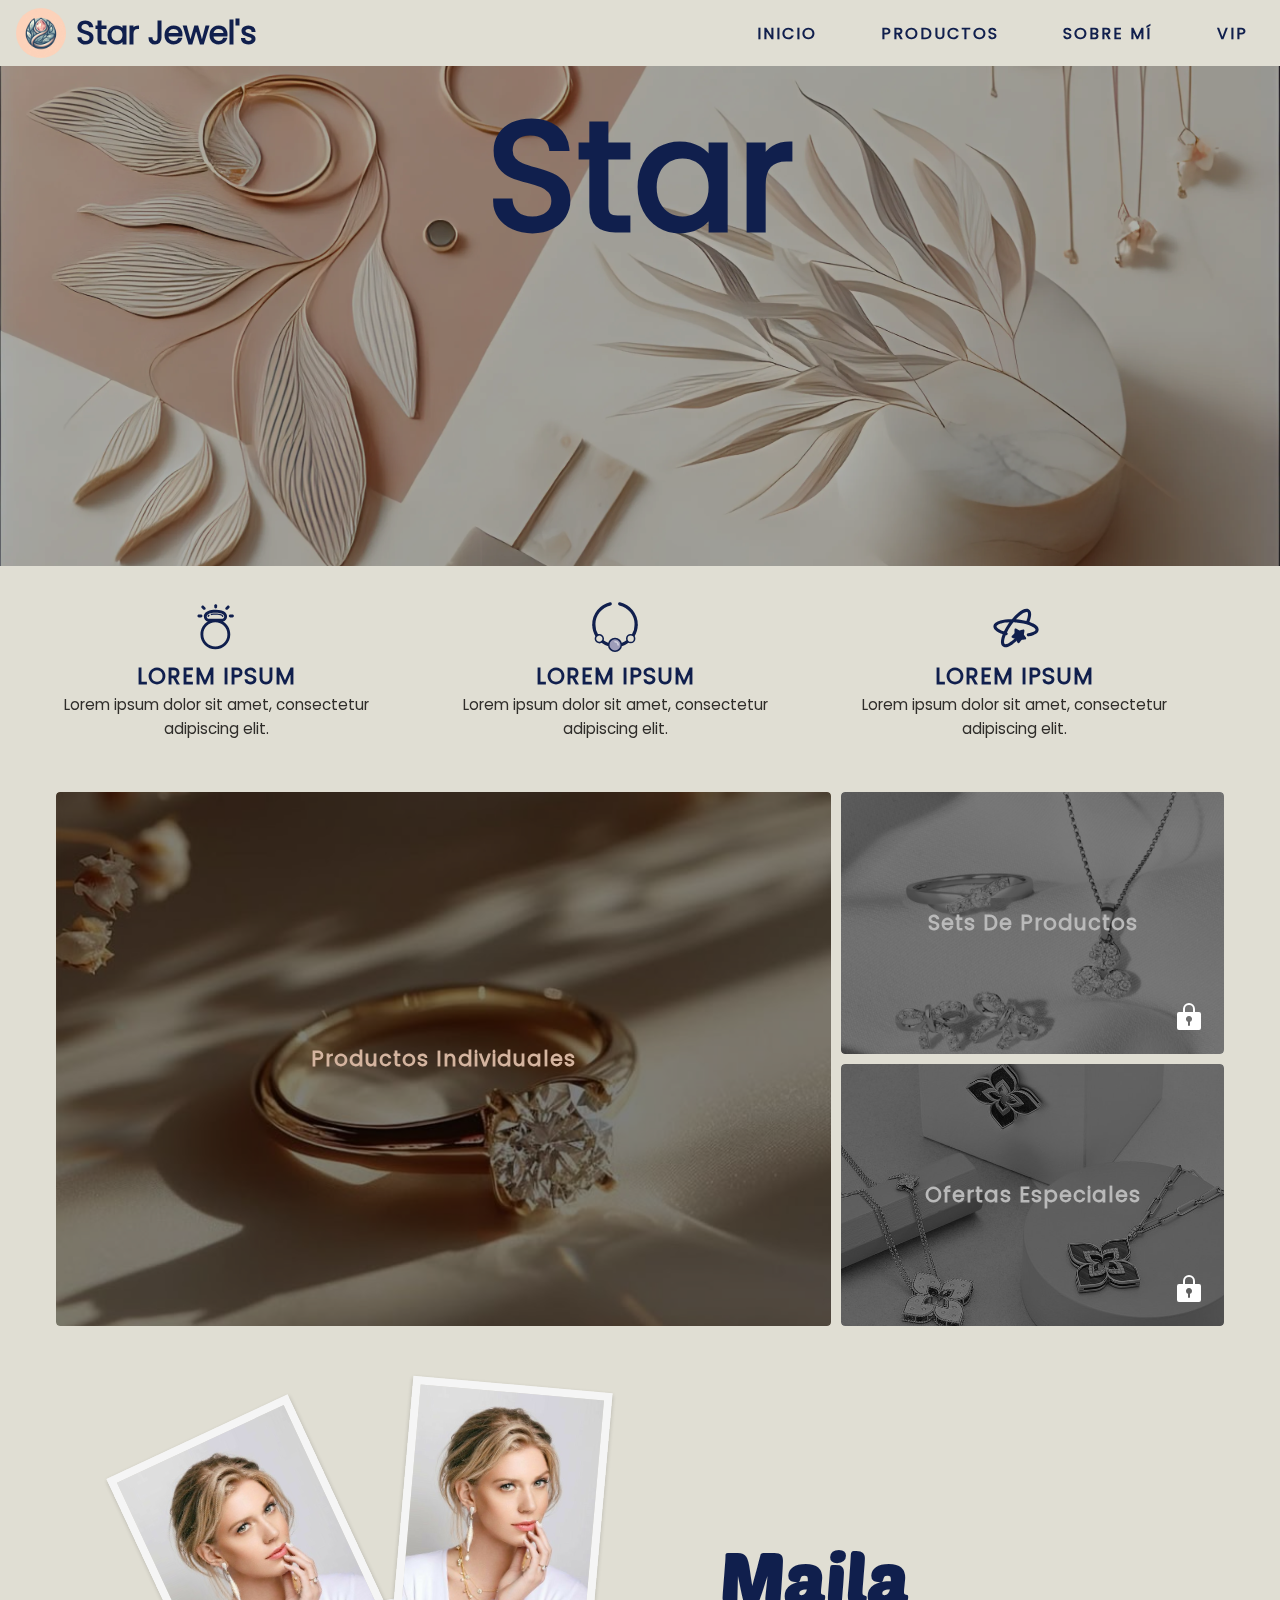
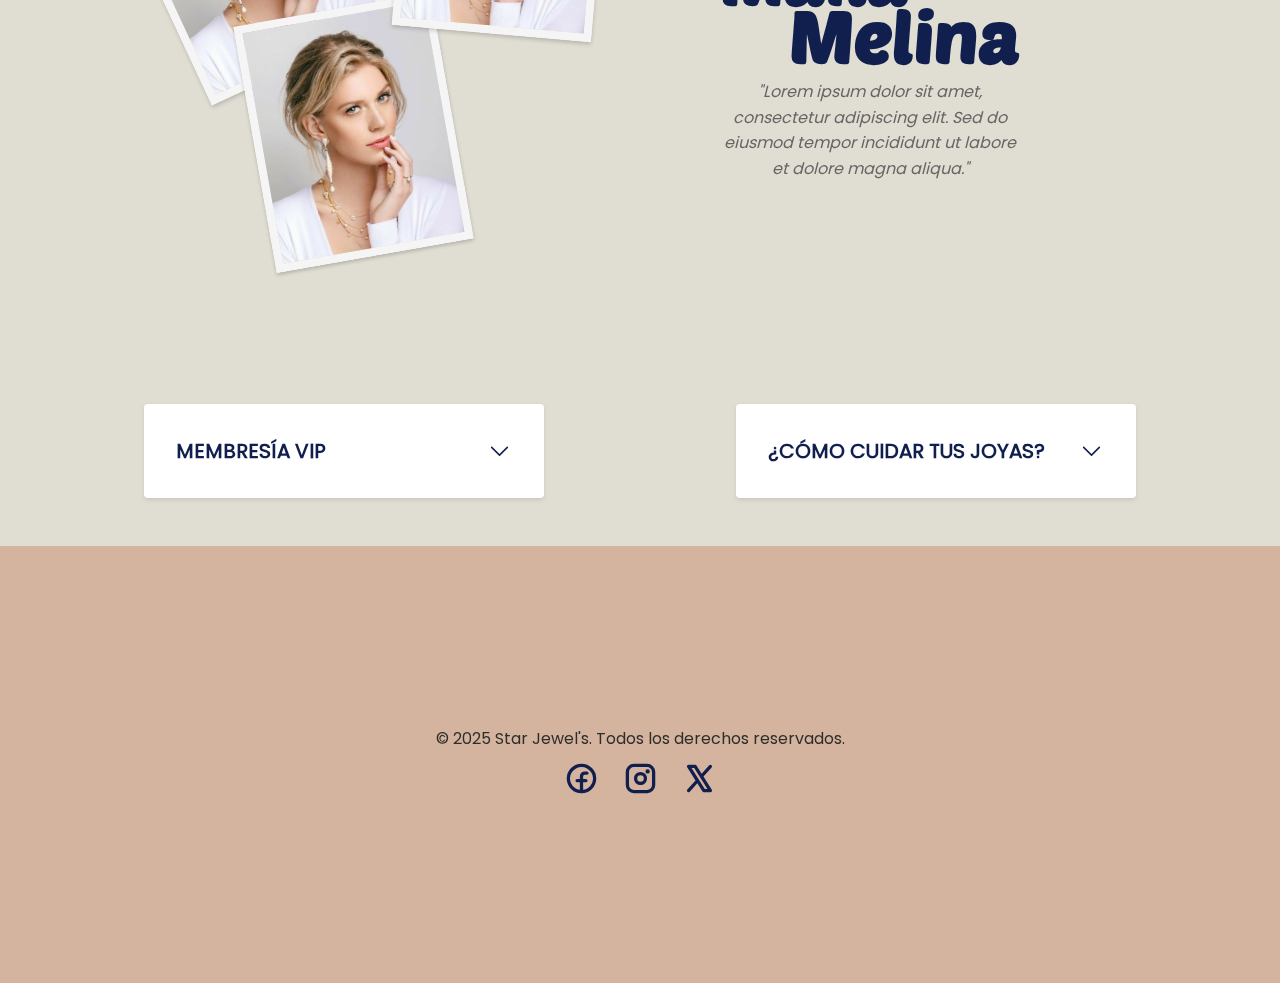
==== commit e7b3990d: "Added product list and product details pages" ====
--- a/index.html
+++ b/index.html
@@ -6,16 +6,20 @@
 		<meta property="og:title" content="Star Jewel's" />
 		<meta property="og:description" content="Glamour at 100%" />
 		<meta property="og:type" content="website" />
-		<meta property="og:image" content="./assets/logo.png" />
-		<link rel="icon" type="image/png" href="./assets/logo.png" />
-		<link rel="apple-touch-icon" sizes="180x180" href="./assets/logo.png" />
+		<meta property="og:image" content="./assets/icons/logo.png" />
+		<link rel="icon" type="image/png" href="./assets/icons/logo.png" />
+		<link
+			rel="apple-touch-icon"
+			sizes="180x180"
+			href="./assets/icons/logo.png"
+		/>
 		<link rel="stylesheet" href="style/style.css" />
 		<title>Star Jewel's</title>
 	</head>
 	<body id="body">
 		<nav class="nav">
 			<a href="./index.html" class="nav-icon-wrapper">
-				<img src="./assets/logo.png" class="nav-icon" />
+				<img src="./assets/icons/logo.png" class="nav-icon" />
 				<h1 class="nav-title">Star Jewel's</h1>
 			</a>
 			<button id="toggle-btn" class="toggle-btn">
@@ -25,50 +29,50 @@
 			</button>
 			<ul class="nav-links">
 				<li>
-					<a href="#home" class="nav-link"><p>home</p></a>
-				</li>
-				<li>
-					<a href="#products" class="nav-link"><p>products</p></a>
-				</li>
-				<li>
-					<a href="#about" class="nav-link"><p>about</p></a>
-				</li>
-				<li>
-					<a href="#loyalty" class="nav-link"><p>loyalty</p></a>
+					<a href="#home" class="nav-link"><p>inicio</p></a>
+				</li>
+				<li>
+					<a href="#products" class="nav-link"><p>productos</p></a>
+				</li>
+				<li>
+					<a href="#about" class="nav-link"><p>sobre mí</p></a>
+				</li>
+				<li>
+					<a href="#loyalty" class="nav-link"><p>vip</p></a>
 				</li>
 			</ul>
 			<div id="side-bar" class="side-bar">
 				<ul class="side-bar-links">
 					<li>
-						<a href="#home" class="side-bar-link"><p>home</p></a>
-					</li>
-					<li>
-						<a href="#products" class="side-bar-link"><p>products</p></a>
-					</li>
-					<li>
-						<a href="#about" class="side-bar-link"><p>about</p></a>
-					</li>
-					<li>
-						<a href="#loyalty" class="side-bar-link"><p>loyalty</p></a>
+						<a href="#home" class="side-bar-link"><p>inicio</p></a>
+					</li>
+					<li>
+						<a href="#products" class="side-bar-link"><p>productos</p></a>
+					</li>
+					<li>
+						<a href="#about" class="side-bar-link"><p>sobre mí</p></a>
+					</li>
+					<li>
+						<a href="#loyalty" class="side-bar-link"><p>vip</p></a>
 					</li>
 				</ul>
 				<hr />
 				<div class="side-bar-social">
 					<a href="#"
 						><img
-							src="./assets/facebook-logo-bold.svg"
+							src="./assets/icons/facebook-logo-bold.svg"
 							class="social-link"
 							alt="Facebook"
 					/></a>
 					<a href="#"
 						><img
-							src="./assets/instagram-logo-bold.svg"
+							src="./assets/icons/instagram-logo-bold.svg"
 							class="social-link"
 							alt="Instagram"
 					/></a>
 					<a href="#"
 						><img
-							src="./assets/x-logo-bold.svg"
+							src="./assets/icons/x-logo-bold.svg"
 							class="social-link"
 							alt="Twitter"
 					/></a>
@@ -97,21 +101,21 @@
 				<div class="why-us-container">
 					<div class="reason">
 						<div class="card-content">
-							<img src="./assets/ring.svg" class="reason-icon" />
+							<img src="./assets/icons/ring.svg" class="reason-icon" />
 							<h3>Lorem ipsum</h3>
 							<p>Lorem ipsum dolor sit amet, consectetur adipiscing elit.</p>
 						</div>
 					</div>
 					<div class="reason">
 						<div class="card-content">
-							<img src="./assets/necklace.svg" class="reason-icon" />
+							<img src="./assets/icons/necklace.svg" class="reason-icon" />
 							<h3>Lorem ipsum</h3>
 							<p>Lorem ipsum dolor sit amet, consectetur adipiscing elit.</p>
 						</div>
 					</div>
 					<div class="reason">
 						<div class="card-content">
-							<img src="./assets/star-ring.svg" class="reason-icon" />
+							<img src="./assets/icons/star-ring.svg" class="reason-icon" />
 							<h3>Lorem ipsum</h3>
 							<p>Lorem ipsum dolor sit amet, consectetur adipiscing elit.</p>
 						</div>
@@ -121,19 +125,19 @@
 
 			<section id="products" class="products">
 				<div class="products-container">
-					<div class="product-type">
+					<a href="./views/individual-products.html" class="product-type">
 						<img src="./assets/jewels/3.png" class="product-type-image" />
 						<div class="product-type-overlay">
 							<p class="product-type-title">productos individuales</p>
 						</div>
-					</div>
-					<div class="product-type">
+					</a>
+					<div class="product-type locked">
 						<img src="./assets/jewels/4.png" class="product-type-image" />
 						<div class="product-type-overlay">
 							<p class="product-type-title">sets de productos</p>
 						</div>
 					</div>
-					<div class="product-type">
+					<div class="product-type locked">
 						<img src="./assets/jewels/1.png" class="product-type-image" />
 						<div class="product-type-overlay">
 							<p class="product-type-title">ofertas especiales</p>
@@ -249,19 +253,19 @@
 				<div class="social-media">
 					<a href="#"
 						><img
-							src="./assets/facebook-logo-bold.svg"
+							src="./assets/icons/facebook-logo-bold.svg"
 							class="social-link"
 							alt="Facebook"
 					/></a>
 					<a href="#"
 						><img
-							src="./assets/instagram-logo-bold.svg"
+							src="./assets/icons/instagram-logo-bold.svg"
 							class="social-link"
 							alt="Instagram"
 					/></a>
 					<a href="#"
 						><img
-							src="./assets/x-logo-bold.svg"
+							src="./assets/icons/x-logo-bold.svg"
 							class="social-link"
 							alt="Twitter"
 					/></a>
--- a/style/style.css
+++ b/style/style.css
@@ -49,7 +49,7 @@
 
 hr {
   width: 100%;
-  background-color: #2f2d2a;
+  background-color: #101f4d;
   height: 2px;
 }
 
@@ -63,7 +63,7 @@
   margin: auto;
   display: grid;
   grid-template-columns: 1fr;
-  color: black;
+  color: #343540;
   gap: 50px;
   margin-top: 20px;
 }
@@ -83,7 +83,7 @@
   min-width: 200px;
   letter-spacing: 2px;
   text-transform: uppercase;
-  color: #d4b49f;
+  color: whitesmoke;
   text-align: center;
   font-weight: 600;
   position: relative;
@@ -124,7 +124,7 @@
 }
 .ghost-btn:hover {
   background: #101f4d;
-  color: #d4b49f;
+  color: whitesmoke;
   transform: translateY(-2px);
 }
 .ghost-btn:active {
@@ -144,25 +144,10 @@
   border: solid 1px rgba(16, 31, 77, 0.4);
 }
 .card .card-content {
-  position: relative;
   padding: 1rem;
   gap: 10px;
   display: flex;
   flex-direction: column;
-}
-.card::after {
-  content: "✿";
-  position: absolute;
-  bottom: 0;
-  right: 10px;
-  font-size: 8rem;
-  color: rgba(16, 31, 77, 0.1);
-  pointer-events: none;
-  line-height: 1;
-  transform: translateY(25%);
-  z-index: -1;
-  opacity: 0;
-  transition: opacity 0.3s ease;
 }
 .card:hover {
   transform: translateY(-5px);
@@ -220,7 +205,7 @@
   align-items: center;
 }
 .nav-icon-wrapper:hover .nav-title {
-  color: white;
+  color: whitesmoke;
 }
 
 .nav-icon {
@@ -254,7 +239,7 @@
     position: relative;
   }
   .nav-links p:hover {
-    color: white;
+    color: whitesmoke;
   }
   .nav-links p::after {
     content: "";
@@ -263,7 +248,7 @@
     left: 0;
     width: 0;
     height: 2px;
-    background-color: white;
+    background-color: whitesmoke;
     transition: width 0.3s ease;
   }
   .nav-links p:hover::after {
@@ -292,8 +277,6 @@
   transform: translateX(-200%);
   padding: 1rem;
   background-color: #d4b49f;
-  filter: opacity(0.9);
-  backdrop-filter: blur(5px);
   z-index: -1;
   gap: 50px;
 }
@@ -367,6 +350,163 @@
   background-color: #2f2d2a;
 }
 
+/* Styles for product list */
+.product-list-container {
+  display: grid;
+  grid-template-columns: repeat(auto-fit, minmax(250px, 1fr));
+  gap: 1.5rem;
+  padding: 1rem;
+}
+
+.product-card {
+  position: relative;
+  width: 100%;
+  aspect-ratio: 3/4;
+  background-size: 100% 100%;
+  background-position: center;
+  background-repeat: no-repeat;
+  border-radius: 12px;
+  overflow: hidden;
+  box-shadow: 0 4px 15px rgba(16, 31, 77, 0.2);
+  text-decoration: none;
+}
+.product-card:hover {
+  transform: scale(1.02);
+  background-size: 130% 130%;
+}
+
+.product-footer {
+  position: absolute;
+  bottom: 0;
+  left: 0;
+  right: 0;
+  display: flex;
+  justify-content: space-between;
+  align-items: center;
+  padding: 0.75rem;
+  gap: 15px;
+}
+
+.product-footer-info {
+  background: rgba(255, 255, 255, 0.9);
+  width: 100%;
+  border-radius: 8px;
+  padding: 0.5rem 0.75rem;
+  text-align: left;
+}
+
+.product-name {
+  font-size: 0.9rem;
+  text-wrap: nowrap;
+  text-transform: uppercase;
+}
+
+.product-price {
+  font-size: 0.9rem;
+  color: #343540;
+  font-weight: 500;
+}
+
+.product-btn {
+  background: #101f4d;
+  color: white;
+  border-radius: 12px;
+  padding: 0.5rem 1rem;
+  display: flex;
+  align-items: center;
+  justify-content: center;
+  font-size: 0.9rem;
+  font-weight: 500;
+  cursor: pointer;
+  box-shadow: 0 2px 8px rgba(0, 0, 0, 0.2);
+}
+
+.product-btn:hover {
+  opacity: 0.8;
+}
+
+.product-detail-page {
+  text-align: center;
+}
+
+.product-detail-container {
+  display: grid;
+  grid-template-columns: 1fr;
+  gap: 2rem;
+}
+@media (min-width: 768px) {
+  .product-detail-container {
+    grid-template-columns: 1fr 1fr;
+  }
+}
+
+.product-detail-carousel {
+  position: relative;
+  width: 100%;
+  height: 400px;
+  overflow: hidden;
+  border-radius: 4px;
+  box-shadow: 0 4px 20px rgba(16, 31, 77, 0.3);
+}
+
+.product-detail-image {
+  width: 100%;
+  height: 100%;
+  object-fit: cover;
+  object-position: center;
+  position: absolute;
+  top: 0;
+  left: 0;
+  opacity: 0;
+  transition: opacity 0.5s ease;
+}
+.product-detail-image.active {
+  opacity: 1;
+}
+
+.carousel-btn {
+  position: absolute;
+  top: 50%;
+  transform: translateY(-50%);
+  background: #101f4d;
+  color: #d4b49f;
+  font-size: 1.5rem;
+  padding: 0.5rem 1rem;
+  cursor: pointer;
+  border-radius: 12px;
+}
+.carousel-btn.prev {
+  left: 10px;
+}
+.carousel-btn.next {
+  right: 10px;
+}
+
+.product-detail-info {
+  display: flex;
+  flex-direction: column;
+  gap: 1rem;
+}
+
+.product-detail-price {
+  font-size: 1.8rem;
+  color: #101f4d;
+  font-weight: 600;
+}
+
+.product-detail-texts {
+  display: flex;
+  flex-direction: column;
+  gap: 1rem;
+  text-align: left;
+}
+
+.product-detail-text {
+  font-size: 1rem;
+  color: #343540;
+  line-height: 1.6;
+}
+
 .two-columns {
   display: grid;
   grid-template-columns: 1fr;
@@ -459,8 +599,10 @@
 .section-title {
   color: #2f2d2a;
   text-transform: uppercase;
-  font-size: 2.5rem;
-  margin-top: 2rem;
+  font-size: 2rem;
+  margin-bottom: 2rem;
+  color: #101f4d;
+  letter-spacing: 1px;
 }
 
 .why-us-container {
@@ -533,11 +675,10 @@
   transform: scale(1.3);
 }
 .product-type:hover .product-type-overlay {
-  cursor: pointer;
   backdrop-filter: blur(5px);
 }
 .product-type:hover .product-type-title {
-  font-size: 2rem;
+  font-size: 1.8rem;
 }
 
 .product-type-image {
@@ -564,7 +705,22 @@
 .product-type-title {
   color: #d4b49f;
   font-size: 1.3rem;
+  font-weight: 800;
+  letter-spacing: 1px;
   text-transform: capitalize;
+}
+
+.locked {
+  filter: grayscale(1);
+  position: relative;
+  cursor: not-allowed !important;
+}
+.locked::after {
+  position: absolute;
+  content: url("../assets/icons/lock-key-fill.svg");
+  bottom: 5%;
+  right: 5%;
+  color: whitesmoke;
 }
 
 .about {
@@ -592,7 +748,7 @@
 
 .jeweler-photo {
   width: 100%;
-  border: 8px solid white;
+  border: 8px solid whitesmoke;
   box-shadow: 0 2px 4px rgba(0, 0, 0, 0.2);
   aspect-ratio: 4/5;
   object-fit: cover;
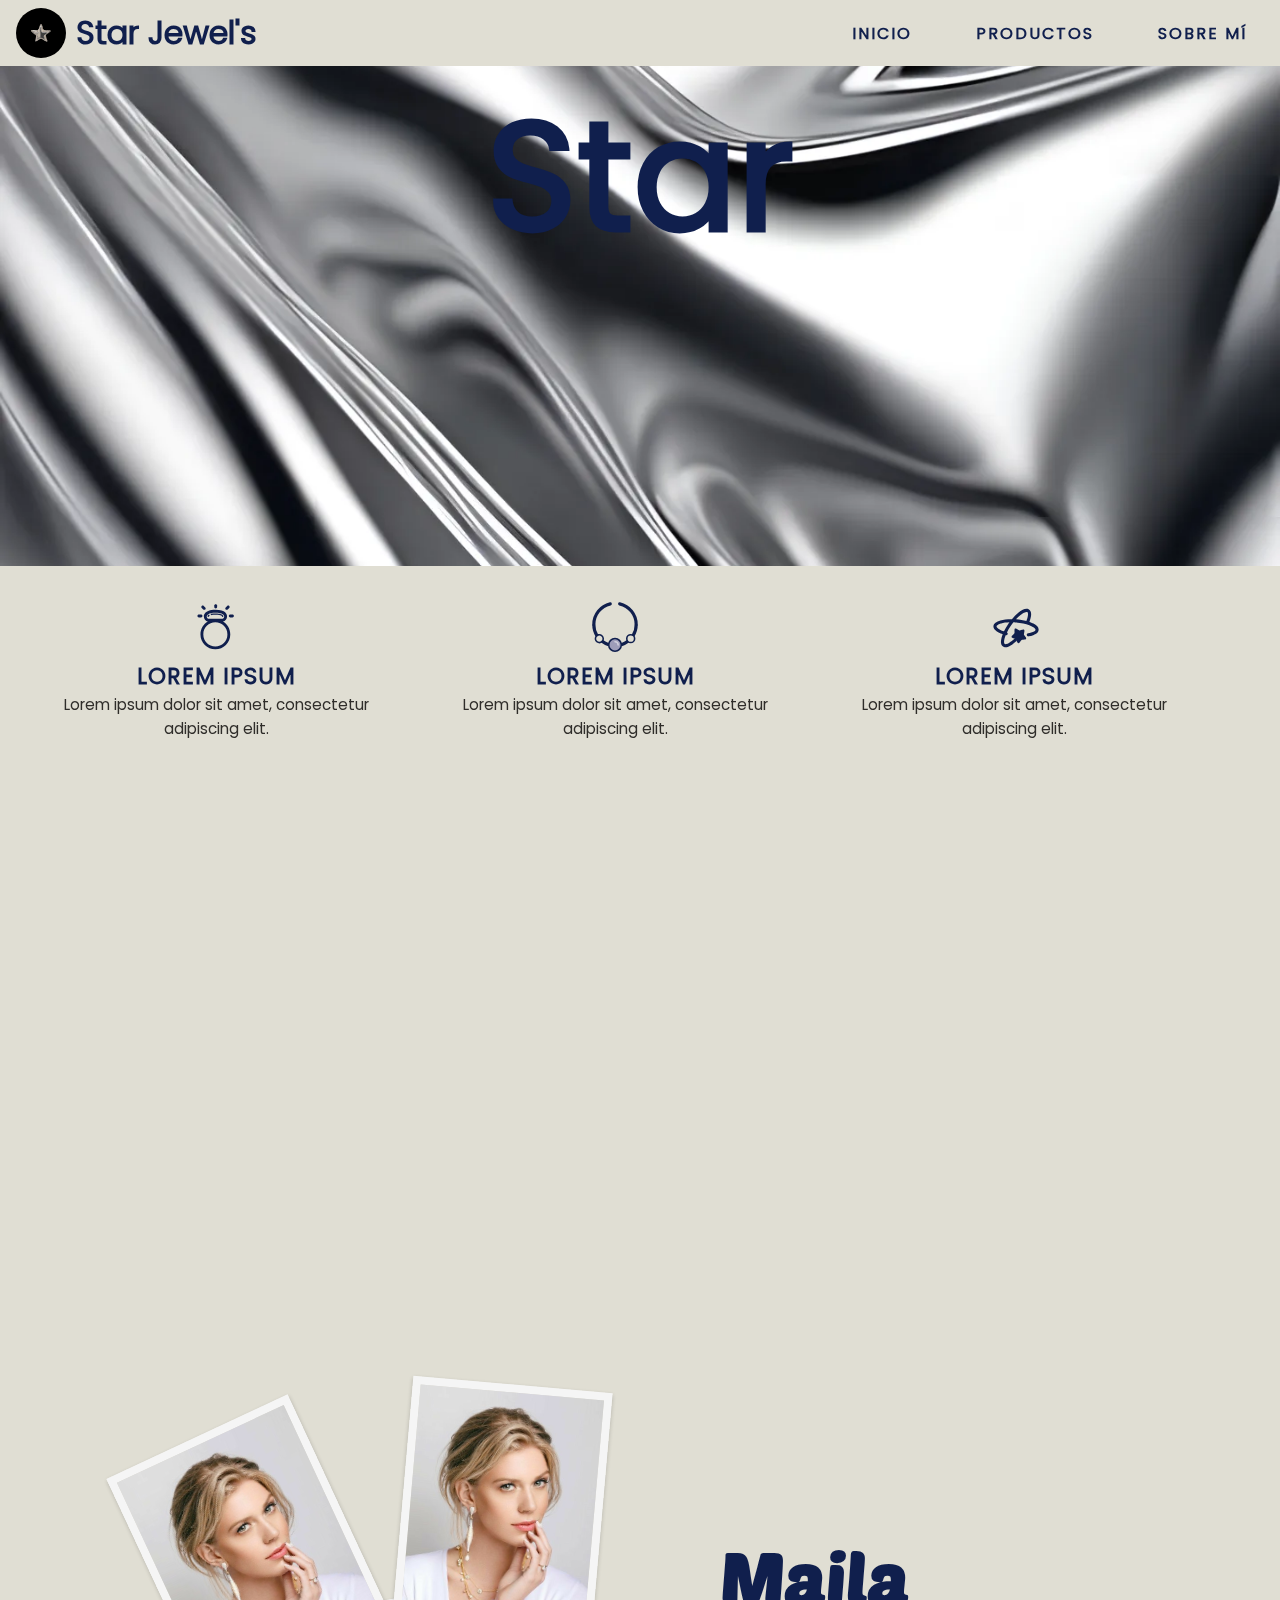
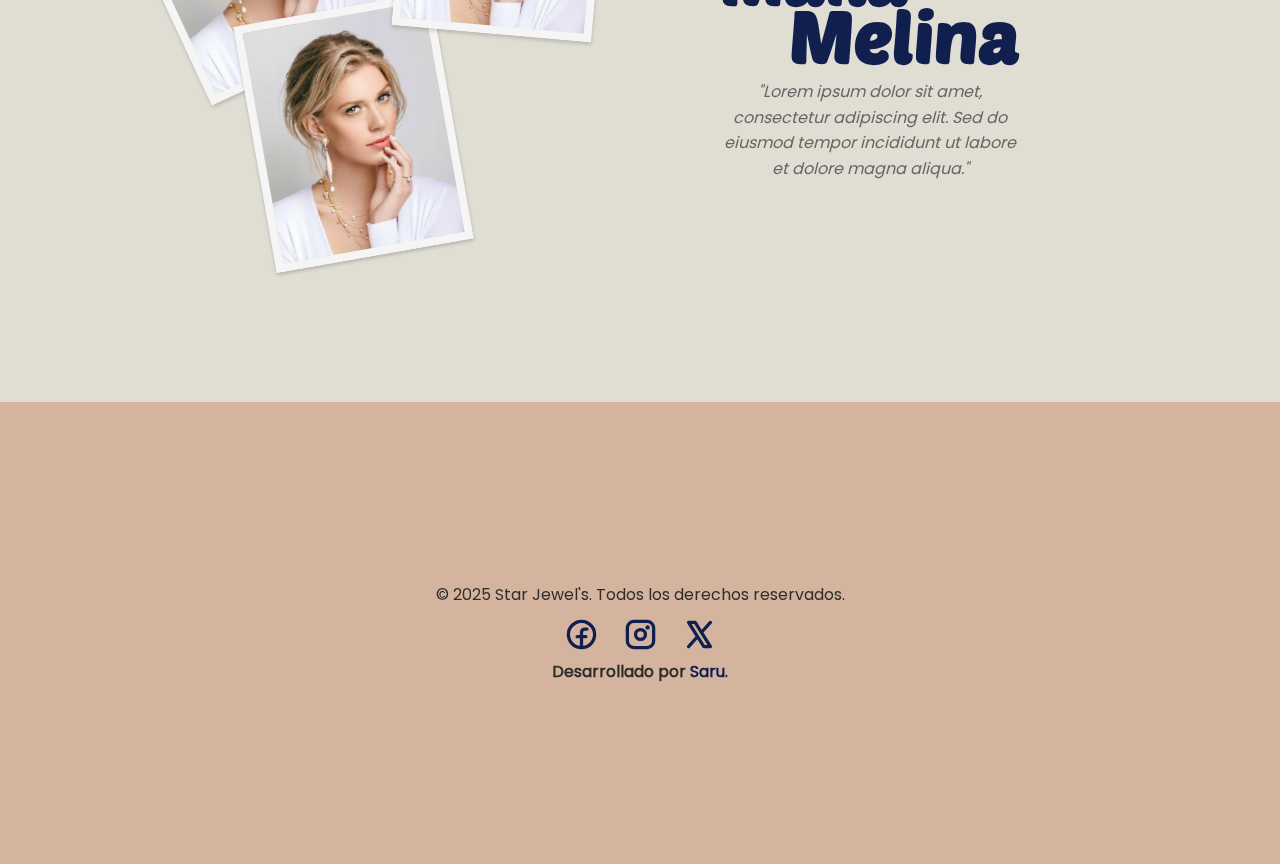
==== commit 34b4499a: "Modified cards" ====
--- a/index.html
+++ b/index.html
@@ -37,9 +37,6 @@
 				<li>
 					<a href="#about" class="nav-link"><p>sobre mí</p></a>
 				</li>
-				<li>
-					<a href="#loyalty" class="nav-link"><p>vip</p></a>
-				</li>
 			</ul>
 			<div id="side-bar" class="side-bar">
 				<ul class="side-bar-links">
@@ -51,9 +48,6 @@
 					</li>
 					<li>
 						<a href="#about" class="side-bar-link"><p>sobre mí</p></a>
-					</li>
-					<li>
-						<a href="#loyalty" class="side-bar-link"><p>vip</p></a>
 					</li>
 				</ul>
 				<hr />
@@ -99,21 +93,21 @@
 		<div class="body-content">
 			<section id="why-us" class="why-us">
 				<div class="why-us-container">
-					<div class="reason">
+					<div class="reason fade-in">
 						<div class="card-content">
 							<img src="./assets/icons/ring.svg" class="reason-icon" />
 							<h3>Lorem ipsum</h3>
 							<p>Lorem ipsum dolor sit amet, consectetur adipiscing elit.</p>
 						</div>
 					</div>
-					<div class="reason">
+					<div class="reason fade-in">
 						<div class="card-content">
 							<img src="./assets/icons/necklace.svg" class="reason-icon" />
 							<h3>Lorem ipsum</h3>
 							<p>Lorem ipsum dolor sit amet, consectetur adipiscing elit.</p>
 						</div>
 					</div>
-					<div class="reason">
+					<div class="reason fade-in">
 						<div class="card-content">
 							<img src="./assets/icons/star-ring.svg" class="reason-icon" />
 							<h3>Lorem ipsum</h3>
@@ -125,19 +119,22 @@
 
 			<section id="products" class="products">
 				<div class="products-container">
-					<a href="./views/individual-products.html" class="product-type">
+					<a
+						href="./views/individual-products.html"
+						class="product-type fade-in"
+					>
 						<img src="./assets/jewels/3.png" class="product-type-image" />
 						<div class="product-type-overlay">
 							<p class="product-type-title">productos individuales</p>
 						</div>
 					</a>
-					<div class="product-type locked">
+					<div class="product-type locked fade-in">
 						<img src="./assets/jewels/4.png" class="product-type-image" />
 						<div class="product-type-overlay">
 							<p class="product-type-title">sets de productos</p>
 						</div>
 					</div>
-					<div class="product-type locked">
+					<div class="product-type locked fade-in">
 						<img src="./assets/jewels/1.png" class="product-type-image" />
 						<div class="product-type-overlay">
 							<p class="product-type-title">ofertas especiales</p>
@@ -165,86 +162,6 @@
 					</div>
 				</div>
 			</section>
-
-			<div class="two-columns">
-				<section id="loyalty" class="accordion-section">
-					<div class="accordion-card">
-						<div class="accordion-header">
-							<h2 class="accordion-title">membresía VIP</h2>
-							<svg
-								class="accordion-toggle"
-								xmlns="http://www.w3.org/2000/svg"
-								fill="#d4b49f"
-								viewBox="0 0 256 256"
-							>
-								<path
-									d="M213.66,101.66l-80,80a8,8,0,0,1-11.32,0l-80-80A8,8,0,0,1,53.66,90.34L128,164.69l74.34-74.35a8,8,0,0,1,11.32,11.32Z"
-								></path>
-							</svg>
-						</div>
-						<div class="accordion-content">
-							<hr class="accordion-divider" />
-							<h3 class="vip-details-title">Lorem Ipsum</h3>
-							<p class="vip-details-text">
-								Lorem ipsum dolor sit amet, consectetur adipiscing elit. Sed do
-								eiusmod tempor incididunt ut labore et dolore magna aliqua.
-							</p>
-							<ul class="vip-benefits">
-								<li>Lorem ipsum dolor sit amet</li>
-								<li>Consectetur adipiscing elit</li>
-								<li>Sed do eiusmod tempor</li>
-								<li>Ut labore et dolore magna</li>
-								<li>Ut labore et dolore magna</li>
-							</ul>
-							<button class="vip-join-btn">Lorem Ipsum</button>
-						</div>
-					</div>
-				</section>
-
-				<section class="accordion-section">
-					<div class="accordion-card">
-						<div class="accordion-header">
-							<h2 class="accordion-title">¿Cómo cuidar tus joyas?</h2>
-							<svg
-								class="accordion-toggle"
-								xmlns="http://www.w3.org/2000/svg"
-								fill="#d4b49f"
-								viewBox="0 0 256 256"
-							>
-								<path
-									d="M213.66,101.66l-80,80a8,8,0,0,1-11.32,0l-80-80A8,8,0,0,1,53.66,90.34L128,164.69l74.34-74.35a8,8,0,0,1,11.32,11.32Z"
-								></path>
-							</svg>
-						</div>
-						<div class="accordion-content">
-							<hr class="accordion-divider" />
-							<div class="care-tips">
-								<div class="care-tip">
-									<h3>Limpieza</h3>
-									<p>
-										Limpia tus joyas con un paño suave y agua tibia con jabón
-										neutro. Evita productos químicos agresivos.
-									</p>
-								</div>
-								<div class="care-tip">
-									<h3>Guardado</h3>
-									<p>
-										Almacena cada pieza por separado en bolsitas de tela o
-										estuches para evitar rayaduras y enredos.
-									</p>
-								</div>
-								<div class="care-tip">
-									<h3>Mantenimiento</h3>
-									<p>
-										Revisa regularmente cierres y engastes. Lleva tus joyas a un
-										profesional para pulido anual.
-									</p>
-								</div>
-							</div>
-						</div>
-					</div>
-				</section>
-			</div>
 		</div>
 
 		<footer class="footer">
@@ -270,6 +187,9 @@
 							alt="Twitter"
 					/></a>
 				</div>
+				<p class="bold">
+					Desarrollado por <a href="https://cesarsullen.github.io">Saru</a>.
+				</p>
 			</div>
 		</footer>
 
--- a/style/style.css
+++ b/style/style.css
@@ -186,6 +186,16 @@
     filter: blur(8px);
   }
 }
+.fade-in {
+  transform: translateY(100px);
+  opacity: 0;
+  transition: 0.5s;
+}
+.fade-in.show {
+  transform: translateY(0);
+  opacity: 1;
+}
+
 .nav {
   position: sticky;
   top: 0;
@@ -369,10 +379,29 @@
   overflow: hidden;
   box-shadow: 0 4px 15px rgba(16, 31, 77, 0.2);
   text-decoration: none;
+  border: solid 1px #101f4d;
 }
 .product-card:hover {
   transform: scale(1.02);
   background-size: 130% 130%;
+}
+
+.preview-images-container {
+  position: absolute;
+  top: 20px;
+  left: 20px;
+  display: flex;
+  flex-direction: column;
+  gap: 10px;
+}
+.preview-images-container .preview-image {
+  max-width: 70px;
+  aspect-ratio: 1;
+  object-fit: cover;
+  border-radius: 12px;
+  border: inherit;
+  border: solid 1px #101f4d;
+  box-shadow: 0 4px 15px rgba(16, 31, 77, 0.2);
 }
 
 .product-footer {
@@ -521,8 +550,8 @@
 
 .header {
   background: url(../assets/header.png);
-  background-color: rgba(0, 0, 0, 0.3);
-  background-blend-mode: multiply;
+  /* 	background-color: rgba($color: #000000, $alpha: 0.3);
+  background-blend-mode: multiply; */
   background-size: cover;
   background-position: center;
   background-repeat: no-repeat;
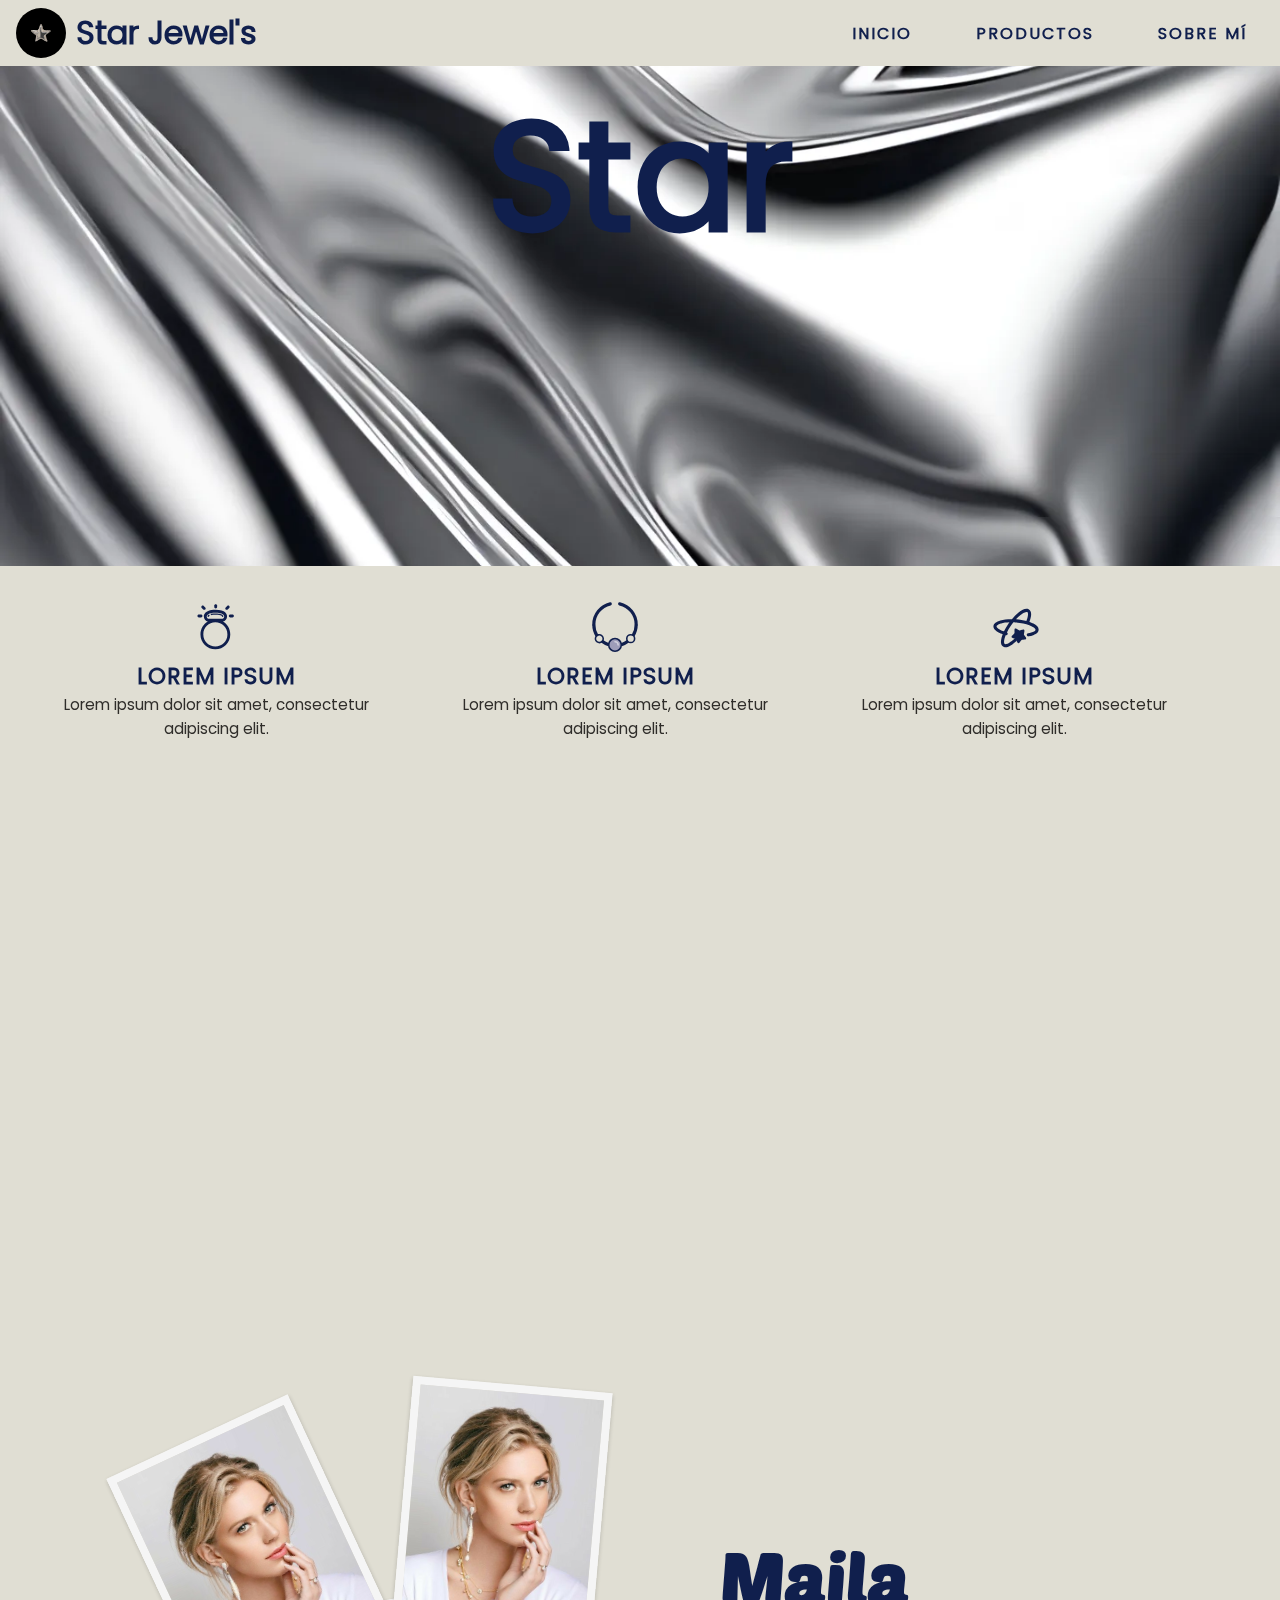
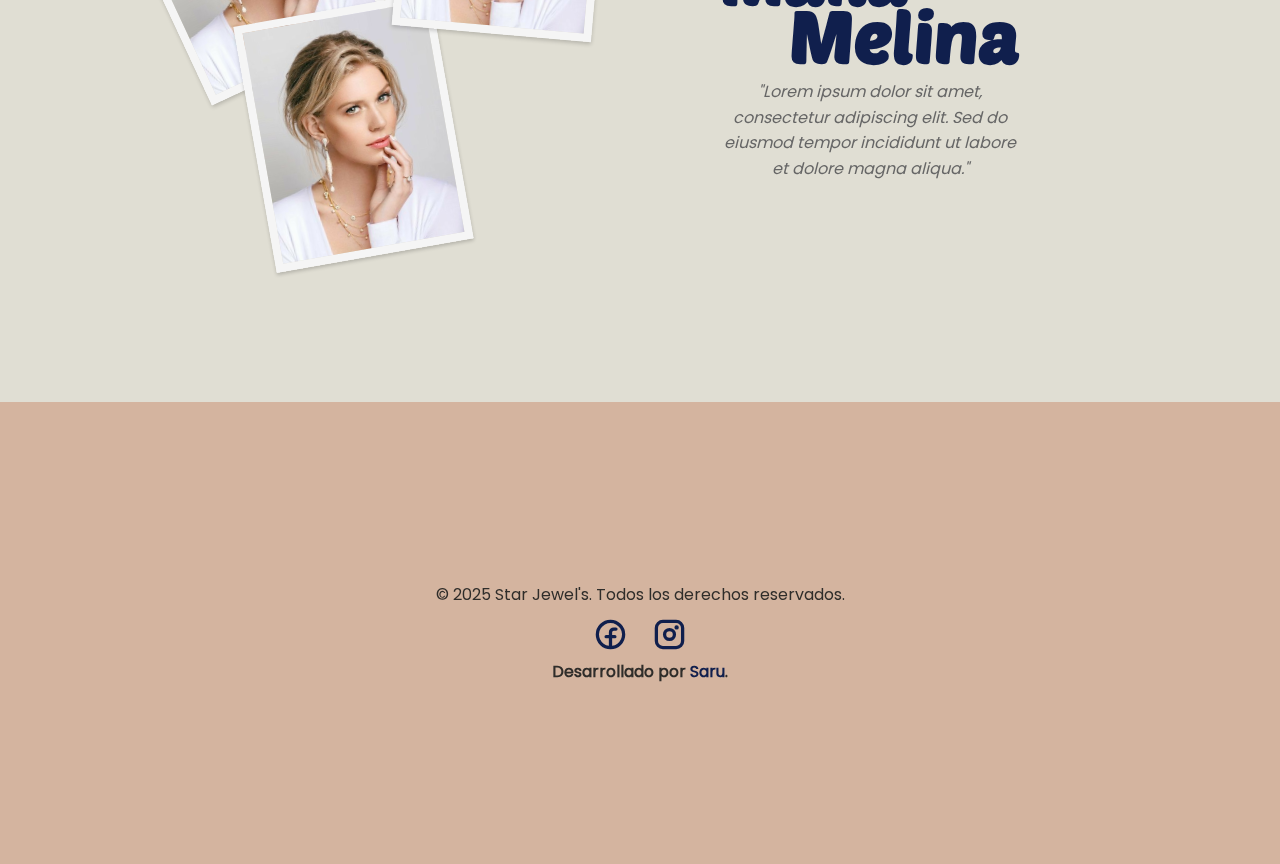
==== commit d4e87aaf: "Added social links" ====
--- a/index.html
+++ b/index.html
@@ -52,24 +52,20 @@
 				</ul>
 				<hr />
 				<div class="side-bar-social">
-					<a href="#"
-						><img
+					<a href="https://facebook.com/share/16ThrPxRc8/">
+						<img
 							src="./assets/icons/facebook-logo-bold.svg"
 							class="social-link"
 							alt="Facebook"
-					/></a>
-					<a href="#"
-						><img
+						/>
+					</a>
+					<a href="https://instagram.com/maila_melina">
+						<img
 							src="./assets/icons/instagram-logo-bold.svg"
 							class="social-link"
 							alt="Instagram"
-					/></a>
-					<a href="#"
-						><img
-							src="./assets/icons/x-logo-bold.svg"
-							class="social-link"
-							alt="Twitter"
-					/></a>
+						/>
+					</a>
 				</div>
 			</div>
 		</nav>
@@ -82,8 +78,10 @@
 				</h1>
 
 				<div class="cta-section">
-					<a href="#"><button class="btn show-up-blur">Compra ahora</button></a>
-					<a href="#"
+					<a href="./views/individual-products.html"
+						><button class="btn show-up-blur">Compra ahora</button></a
+					>
+					<a href="https://wa.me/+5352383992?text=Hola!"
 						><button class="btn ghost-btn show-up-blur">Llámanos</button></a
 					>
 				</div>
@@ -168,23 +166,17 @@
 			<div class="footer-content">
 				<p>© 2025 Star Jewel's. Todos los derechos reservados.</p>
 				<div class="social-media">
-					<a href="#"
+					<a href="https://facebook.com/share/16ThrPxRc8/"
 						><img
 							src="./assets/icons/facebook-logo-bold.svg"
 							class="social-link"
 							alt="Facebook"
 					/></a>
-					<a href="#"
+					<a href="https://instagram.com/maila_melina"
 						><img
 							src="./assets/icons/instagram-logo-bold.svg"
 							class="social-link"
 							alt="Instagram"
-					/></a>
-					<a href="#"
-						><img
-							src="./assets/icons/x-logo-bold.svg"
-							class="social-link"
-							alt="Twitter"
 					/></a>
 				</div>
 				<p class="bold">
